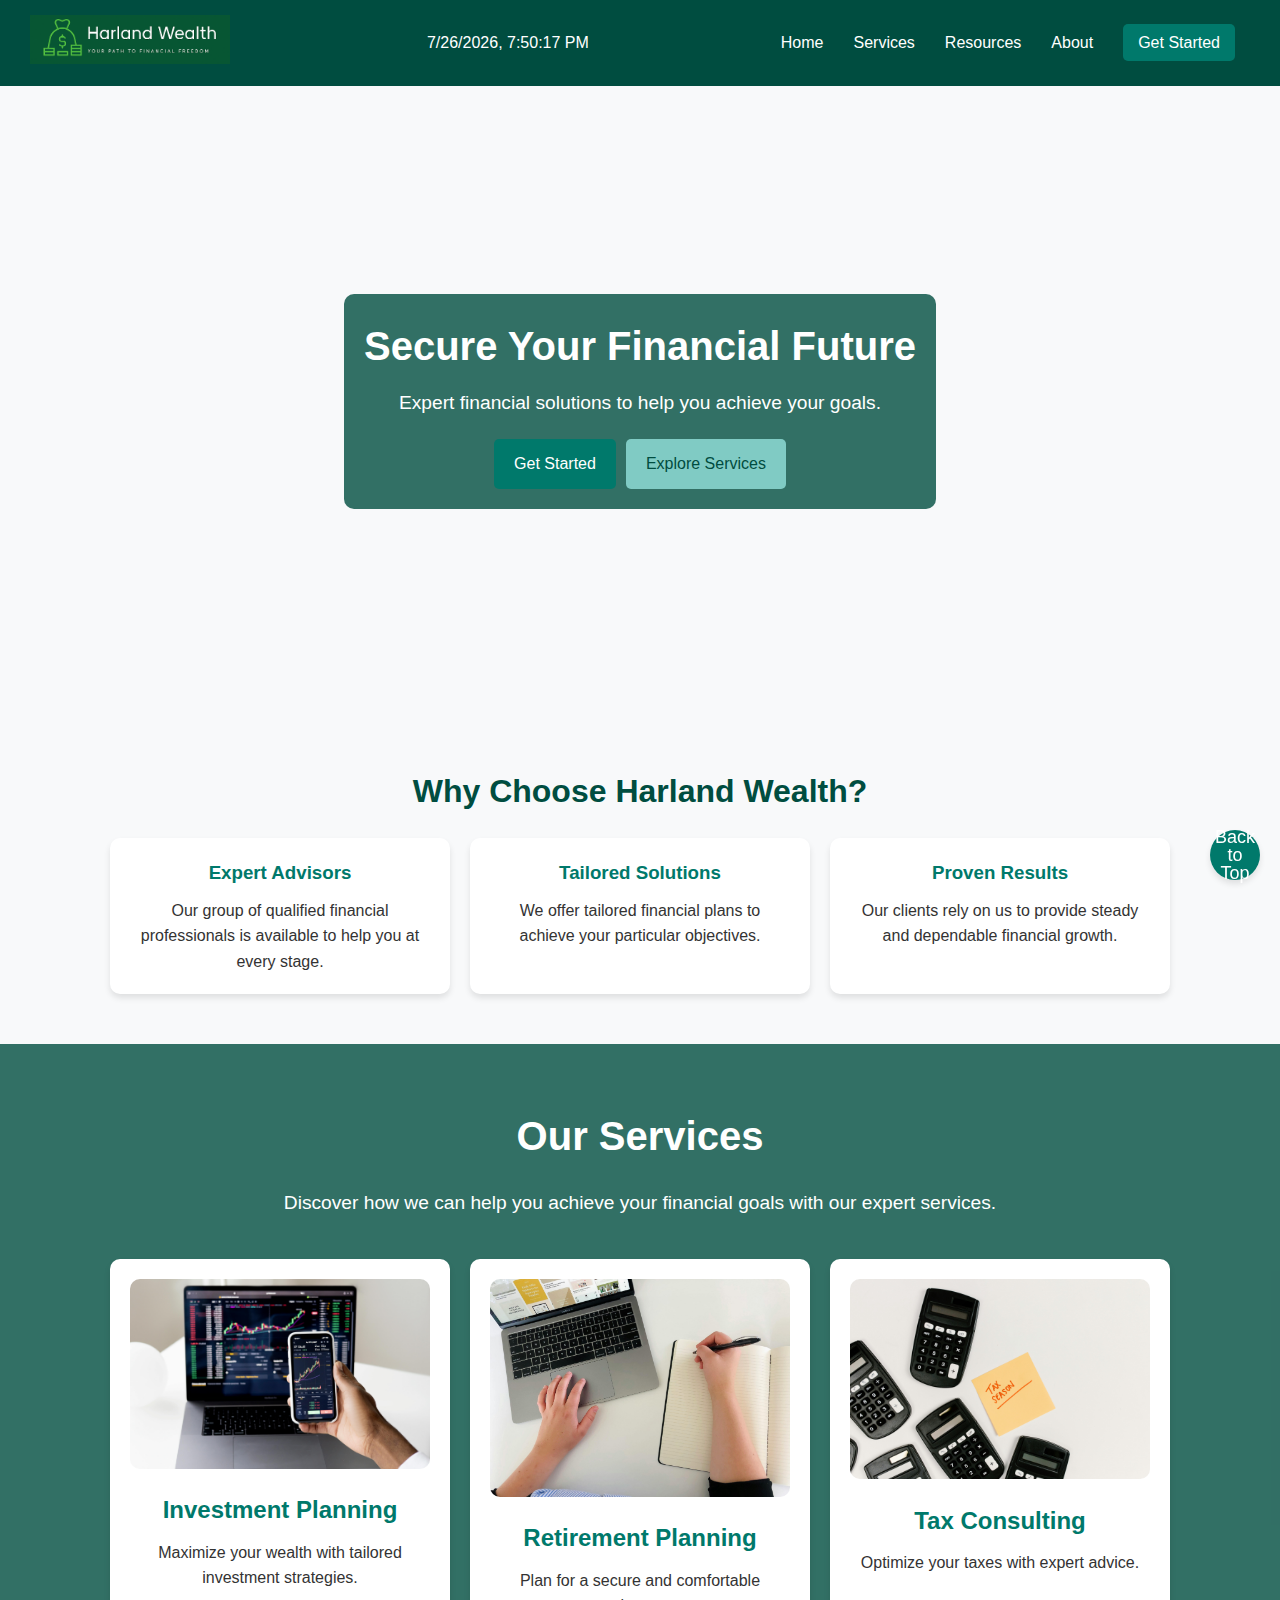
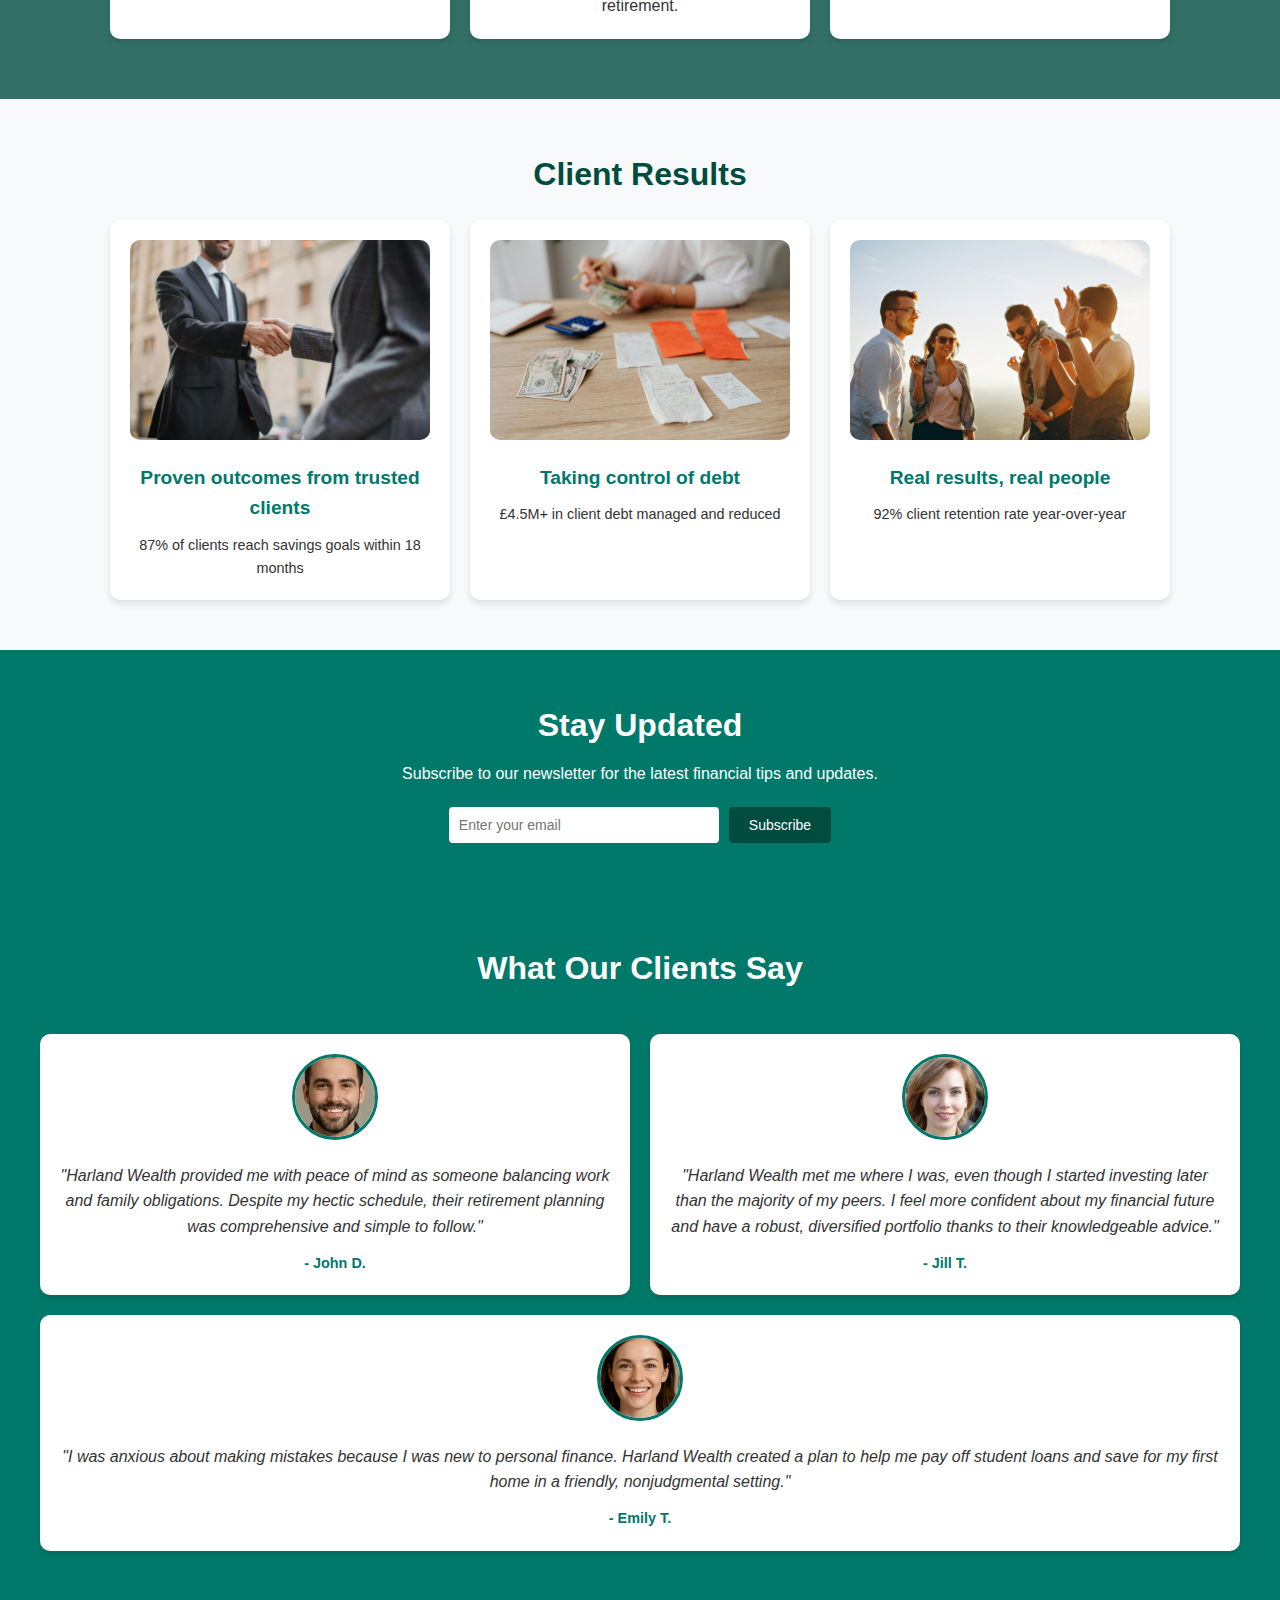
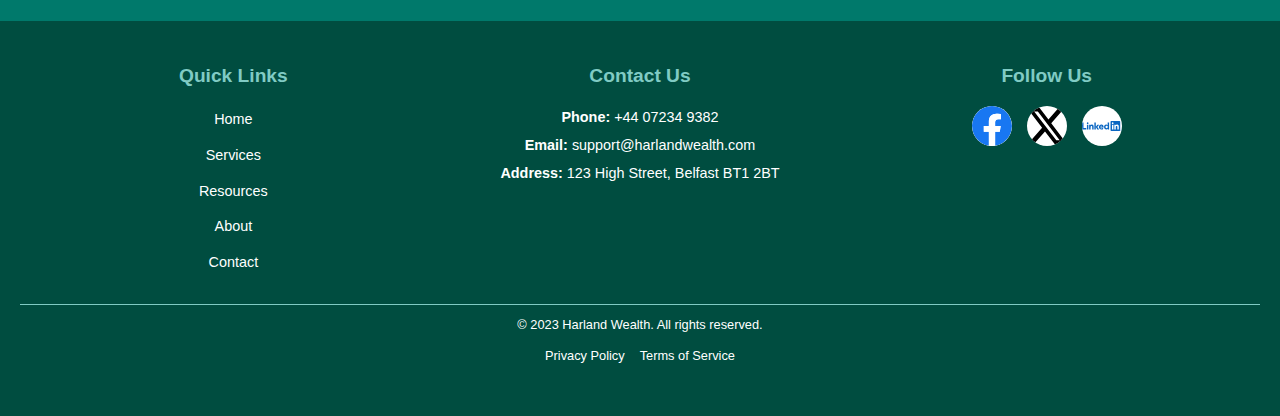
==== Index.html @ 6ec25325 "Added images" ====
<!DOCTYPE html>
<html lang="en">
<head>
    <meta charset="UTF-8">
    <meta name="viewport" content="width=device-width, initial-scale=1.0">
    <title>Harland Wealth - Your Trusted Financial Partner</title>
    <link rel="stylesheet" href="styles.css">
    <script src="javascript/script.js"></script>
</head>
<body>
    <!-- Cookie Consent Banner -->
    <div id="cookie-banner" style="display: none; position: fixed; bottom: 0; width: 100%; background: #004d40; color: white; padding: 10px; text-align: center;">
        <p>We use cookies to improve your experience. By using our site, you agree to our <a href="privacy.html" style="color: #80cbc4;">Privacy Policy</a>.</p>
        <button onclick="acceptCookies()" style="background: #00796b; color: white; border: none; padding: 5px 10px; cursor: pointer;">Accept</button>
    </div>
  
       
   

    <!-- Header -->
    <header>
        <div class="header-logo">
            <a href="index.html">
                <img src="Images/New Logo 2.png" alt="Harland Wealth Logo">
            </a>
        </div>
        <div id="date-time"></div>
        <nav>
            <ul>
                <li><a href="index.html">Home</a></li>
                <li><a href="services.html">Services</a></li>
                <li><a href="resources.html">Resources</a></li>
                <li><a href="about.html">About</a></li>
                <li><a href="contact.html" class="cta">Get Started</a></li>
            </ul>
        </nav>
    </header>

   

    <!-- Hero Section -->
    <section class="hero" style="animation: fadeIn 2s;">
        <video autoplay muted loop class="hero-video">
            <source src="Website%20home%20video%20-%20Made%20with%20Clipchamp_1743766209118.mp4" type="video/mp4">
            Your browser does not support the video tag.
        </video>
        <div class="hero-text">
            <h1>Secure Your Financial Future</h1>
            <p>Expert financial solutions to help you achieve your goals.</p>
            <div class="hero-button-container">
                <a href="contact.html" class="button">Get Started</a>
                <a href="services.html" class="button secondary-button">Explore Services</a>
            </div>
        </div>
    </section>

    <!-- Why Choose Us Section -->
    <section class="why-choose-us">
        <h2>Why Choose Harland Wealth?</h2>
        <div class="features">
            <div class="feature">
                <h3>Expert Advisors</h3>
                <p>Our group of qualified financial professionals is available to help you at every stage.</p>
            </div>
            <div class="feature">
                <h3>Tailored Solutions</h3>
                <p>We offer tailored financial plans to achieve your particular objectives.</p>
            </div>
            <div class="feature">
                <h3>Proven Results</h3>
                <p>Our clients rely on us to provide steady and dependable financial growth.</p>
            </div>
        </div>
    </section>

    <!-- Services Overview -->
    <section class="services-overview">
        <h2>Our Services</h2>
        <p class="services-intro">Discover how we can help you achieve your financial goals with our expert services.</p>
        <div class="service-cards">
            <div class="card">
                <img src="Images/Investment Planning.jpg" alt="Investment Planning">
                <h3>Investment Planning</h3>
                <p>Maximize your wealth with tailored investment strategies.</p>
            </div>
            <div class="card">
                <img src="Images/Retierment planning.jpg" alt="Retirement Planning">
                <h3>Retirement Planning</h3>
                <p>Plan for a secure and comfortable retirement.</p>
            </div>
            <div class="card">
                <img src="Images/Tax consulting 2.jpg" alt="Tax Consulting">
                <h3>Tax Consulting</h3>
                <p>Optimize your taxes with expert advice.</p>
            </div>
        </div>
    </section>

    <!-- Client Success Stories Section -->
    <section class="client-success">
        <h2>Client Results</h2>
        <div class="success-stories">
            <div class="story">
                <img src="Images/Proven outcomes from trusted clients.jpg" alt="Client Success Story 1">
                <h3>Proven outcomes from trusted clients</h3>
                <p>87% of clients reach savings goals within 18 months</p>
            </div>
            <div class="story">
                <img src="Images/Taking control of debt.jpg" alt="Client Success Story 2">
                <h3>Taking control of debt</h3>
                <p>£4.5M+ in client debt managed and reduced</p>
            </div>
            <div class="story">
                <img src="Images/Real results, real people.jpg" alt="Client Success Story 3">
                <h3>Real results, real people</h3>
                <p>92% client retention rate year-over-year</p>
            </div>
        </div>
    </section>

    <!-- Newsletter Signup -->
    <section class="newsletter">
        <h2>Stay Updated</h2>
        <p>Subscribe to our newsletter for the latest financial tips and updates.</p>
        <form class="newsletter-form">
            <input type="email" placeholder="Enter your email" required>
            <button type="submit">Subscribe</button>
        </form>
    </section>

    <!-- Testimonials -->
    <section class="testimonials">
        <h2>What Our Clients Say</h2>
        <div class="testimonial-slider">
            <div class="testimonial">
                <img src="Images/John D.png" alt="Client John D." class="testimonial-image">
                <p>"Harland Wealth provided me with peace of mind as someone balancing work and family obligations. Despite my hectic schedule, their retirement planning was comprehensive and simple to follow."</p>
                <span>- John D.</span>
            </div>
            <div class="testimonial">
                <img src="Images/Jill T.jpg" alt="Client Jill T." class="testimonial-image">
                <p>"Harland Wealth met me where I was, even though I started investing later than the majority of my peers. I feel more confident about my financial future and have a robust, diversified portfolio thanks to their knowledgeable advice."</p>
                <span>- Jill T.</span>
            </div>
            <div class="testimonial">
                <img src="Images/Emily T.png" alt="Client Emily T." class="testimonial-image">
                <p>"I was anxious about making mistakes because I was new to personal finance. Harland Wealth created a plan to help me pay off student loans and save for my first home in a friendly, nonjudgmental setting."</p>
                <span>- Emily T.</span>
            </div>
        </div>
    </section>

    <!-- Footer -->
    <footer>
        <div class="footer-content">
            <div class="footer-column">
                <h3>Quick Links</h3>
                <ul>
                    <li><a href="index.html">Home</a></li>
                    <li><a href="services.html">Services</a></li>
                    <li><a href="resources.html">Resources</a></li>
                    <li><a href="about.html">About</a></li>
                    <li><a href="contact.html">Contact</a></li>
                </ul>
            </div>
            <div class="footer-column">
                <h3>Contact Us</h3>
                <p><strong>Phone:</strong> +44 07234 9382</p>
                <p><strong>Email:</strong> support@harlandwealth.com</p>
                <p><strong>Address:</strong> 123 High Street, Belfast BT1 2BT</p>
            </div>
            <div class="footer-column">
                <h3>Follow Us</h3>
                <div class="socials">
                    <a href="https://facebook.com" target="_blank" class="social-button">
                        <img src="Images/Facebook-icon.svg" alt="Facebook">
                    </a>
                    <a href="https://X.com" target="_blank" class="social-button">
                        <img src="Images/X-logo.svg" alt="X">
                    </a>
                    <a href="https://linkedin.com" target="_blank" class="social-button">
                        <img src="Images/Linkedin-logo.svg" alt="LinkedIn">
                    </a>
                </div>
            </div>
        </div>
        <div class="footer-bottom">
            <p>&copy; 2023 Harland Wealth. All rights reserved.</p>
            <ul>
                <li><a href="privacy.html">Privacy Policy</a></li>
                <li><a href="terms.html">Terms of Service</a></li>
            </ul>
        </div>
    </footer>

    <button id="back-to-top" onclick="scrollToTop()">Back to Top</button>

    

</body>
</html>
---- styles.css ----
/* Reset */
body, h1, h2, h3, p, ul {
    margin: 0;
    padding: 0;
}

body {
    font-family: 'Poppins', sans-serif;
    background-color: #f8f9fa;
    color: #333;
    line-height: 1.6;
}

/* Header */
header {
    display: flex;
    justify-content: space-between;
    align-items: center;
    background: #004d40;
    color: white;
    padding: 15px 30px;
}

.header-logo {
    display: flex;
    align-items: center;
    margin-right: 20px;
}

.header-logo img {
    width: 200px; /* Enlarged size to make the slogan visible */
    height: auto;
}

nav ul {
    display: flex;
    list-style: none;
}

nav ul li {
    margin: 0 15px;
}

nav ul li a {
    color: white;
    text-decoration: none;
    font-size: 16px;
}

nav ul li .cta {
    background: #00796b;
    padding: 10px 15px;
    border-radius: 5px;
}

nav ul li .cta:hover {
    background: #004d40;
}

/* Hero Section */
.hero {
    position: relative;
    height: 70vh;
    overflow: hidden;
    display: flex;
    justify-content: center;
    align-items: center;
    text-align: center;
}

.hero-video {
    position: absolute;
    top: 0;
    left: 0;
    width: 100%;
    height: 100%;
    object-fit: cover;
    z-index: -1;
}

.hero-text {
    position: relative;
    z-index: 1;
    background: rgba(0, 77, 64, 0.8);
    padding: 20px;
    border-radius: 10px;
    animation: fadeIn 1.5s ease-in-out;
    color: white;
}

.hero-text h1 {
    font-size: 2.5rem;
    margin-bottom: 10px;
}

.hero-text p {
    font-size: 1.2rem;
    margin-bottom: 20px;
}

.hero-button-container {
    margin-top: 20px;
    display: flex;
    justify-content: center;
}

.button {
    background: #00796b;
    padding: 12px 20px;
    border-radius: 5px;
    color: white;
    text-decoration: none;
}

.button:hover {
    background: #004d40;
}

.secondary-button {
    background: #80cbc4;
    color: #004d40;
    margin-left: 10px;
}

.secondary-button:hover {
    background: #004d40;
    color: white;
}

/* Services Overview */
.services-overview {
    text-align: center;
    padding: 60px 20px;
    background: url('images/services-bg.jpg') no-repeat center center/cover;
    color: white;
    position: relative;
}

.services-overview::before {
    content: '';
    position: absolute;
    top: 0;
    left: 0;
    width: 100%;
    height: 100%;
    background: rgba(0, 77, 64, 0.8); /* Dark overlay */
    z-index: 0;
}

.services-overview h2 {
    font-size: 2.5rem;
    margin-bottom: 20px;
    position: relative;
    z-index: 1;
}

.services-intro {
    font-size: 1.2rem;
    margin-bottom: 40px;
    position: relative;
    z-index: 1;
}

.service-cards {
    display: flex;
    justify-content: center;
    gap: 20px;
    flex-wrap: wrap;
    position: relative;
    z-index: 1;
}

.service-cards img {
    width: 100%;
    height: 200px; /* Set a fixed height for uniformity */
    object-fit: cover; /* Ensure the image scales properly without distortion */
    border-radius: 10px; /* Maintain consistent styling with the card */
}

.card {
    background: white;
    padding: 20px;
    border-radius: 10px;
    width: 300px;
    box-shadow: 0px 4px 6px rgba(0, 0, 0, 0.1);
    text-align: center;
    transition: transform 0.3s ease, box-shadow 0.3s ease;
    position: relative;
    overflow: hidden;
}

.card:hover {
    transform: translateY(-10px);
    box-shadow: 0px 8px 15px rgba(0, 0, 0, 0.2);
}

.card img {
    width: 100%;
    height: auto;
    border-radius: 10px;
    margin-bottom: 15px;
    transition: transform 0.3s ease;
}

.card:hover img {
    transform: scale(1.1);
}

.card h3 {
    margin-bottom: 10px;
    color: #00796b;
    font-size: 1.5rem;
}

.card p {
    color: #333;
    font-size: 1rem;
}

/* Testimonials */
.testimonials {
    background: #00796b;
    color: white;
    padding: 50px 20px;
    text-align: center;
}

.testimonials h2 {
    font-size: 2rem;
    margin-bottom: 20px;
}

.testimonial-slider {
    display: flex;
    justify-content: space-between; /* Space the cards equally */
    gap: 20px;
    padding: 20px;
    scroll-snap-type: x mandatory;
    flex-wrap: wrap; /* Ensure responsiveness */
}

.testimonial {
    flex: 1 1 calc(33.333% - 20px); /* Ensure equal spacing for three cards */
    background: white;
    padding: 20px;
    border-radius: 10px;
    box-shadow: 0px 4px 6px rgba(0, 0, 0, 0.1);
    scroll-snap-align: start;
    text-align: center;
    color: #333;
    position: relative;
    transition: transform 0.3s ease, box-shadow 0.3s ease;
}

.testimonial:hover {
    transform: translateY(-10px);
    box-shadow: 0px 8px 15px rgba(0, 0, 0, 0.2);
}

.testimonial-image {
    width: 80px;
    height: 80px;
    border-radius: 50%;
    object-fit: cover;
    margin-bottom: 15px;
    border: 3px solid #00796b;
}

.testimonial p {
    font-style: italic;
    margin-bottom: 10px;
    font-size: 1rem;
}

.testimonial span {
    font-weight: bold;
    color: #00796b;
    font-size: 0.9rem;
}

/* Newsletter */
.newsletter {
    text-align: center;
    padding: 50px 20px;
    background: #00796b;
    color: white;
}

.newsletter h2 {
    font-size: 2rem;
    margin-bottom: 10px;
}

.newsletter p {
    margin-bottom: 20px;
    font-size: 1rem;
}

.newsletter-form {
    display: flex;
    justify-content: center;
    gap: 10px;
}

.newsletter-form input {
    padding: 10px;
    border: none;
    border-radius: 4px;
    font-size: 14px;
    width: 250px;
}

.newsletter-form button {
    padding: 10px 20px;
    background: #004d40;
    color: white;
    border: none;
    border-radius: 4px;
    cursor: pointer;
    font-size: 14px;
}

.newsletter-form button:hover {
    background: #80cbc4;
    color: #004d40;
}

/* Footer */
footer {
    background: #004d40;
    color: white;
    padding: 40px 20px;
    text-align: center;
}

.footer-content {
    display: flex;
    flex-wrap: wrap;
    justify-content: space-between;
    gap: 20px;
    max-width: 1200px;
    margin: 0 auto;
}

.footer-column {
    flex: 1;
    min-width: 200px;
}

.footer-column h3 {
    font-size: 1.2rem;
    margin-bottom: 15px;
    color: #80cbc4;
}

.footer-column ul {
    list-style: none;
    padding: 0;
    margin: 0;
}

.footer-column ul li {
    margin-bottom: 10px;
}

.footer-column ul li a {
    color: white;
    text-decoration: none;
    font-size: 0.9rem;
}

.footer-column ul li a:hover {
    text-decoration: underline;
}

.footer-column p {
    font-size: 0.9rem;
    margin: 5px 0;
}

.footer-bottom {
    margin-top: 20px;
    border-top: 1px solid #80cbc4;
    padding-top: 10px;
    font-size: 0.8rem;
}

.footer-bottom ul {
    list-style: none;
    padding: 0;
    margin: 10px 0;
    display: flex;
    justify-content: center;
    gap: 15px;
}

.footer-bottom ul li a {
    color: white;
    text-decoration: none;
    font-size: 0.8rem;
}

.footer-bottom ul li a:hover {
    text-decoration: underline;
}

.socials {
    display: flex;
    justify-content: center;
    gap: 15px;
    margin-top: 10px;
}

.social-button img {
    width: 40px;
    height: 40px;
    border-radius: 50%;
    transition: transform 0.3s ease, box-shadow 0.3s ease;
    object-fit: contain;
    background-color: white;
}

.social-button img:hover {
    transform: scale(1.1);
    box-shadow: 0 4px 8px rgba(0, 0, 0, 0.2);
}

/* Back-to-Top Button */
#back-to-top {
    position: fixed;
    bottom: 20px;
    right: 20px;
    background: #00796b;
    color: white;
    border: none;
    border-radius: 50%;
    width: 50px;
    height: 50px;
    font-size: 18px;
    cursor: pointer;
    box-shadow: 0 4px 6px rgba(0, 0, 0, 0.1);
    display: flex;
    justify-content: center;
    align-items: center;
    text-align: center;
    line-height: 1;
    z-index: 1000;
}

#back-to-top:hover {
    background: #004d40;
}

/* Calculator */
.calculator {
    max-width: 400px;
    margin: 50px auto;
    padding: 20px;
    background: #e0f2f1;
    border-radius: 10px;
    box-shadow: 0px 4px 6px rgba(0, 0, 0, 0.1);
}

.calculator h2 {
    text-align: center;
    color: #004d40;
    margin-bottom: 20px;
}

.calculator .form-group {
    margin-bottom: 15px;
}

.calculator .form-group label {
    display: block;
    margin-bottom: 5px;
    font-weight: bold;
    color: #004d40;
}

.calculator .form-group input {
    width: 100%;
    padding: 10px;
    border: 1px solid #ccc;
    border-radius: 4px;
    font-size: 16px;
}

.calculator .calculate-button {
    display: block;
    width: 100%;
    padding: 10px;
    background-color: #00796b;
    color: white;
    border: none;
    border-radius: 4px;
    font-size: 16px;
    cursor: pointer;
    transition: background-color 0.3s ease;
}

.calculator .calculate-button:hover {
    background-color: #004d40;
}

.calculator .result {
    margin-top: 20px;
    text-align: center;
    font-size: 18px;
    color: #004d40;
}

/* Animations */
@keyframes fadeIn {
    from {
        opacity: 0;
        transform: translateY(20px);
    }
    to {
        opacity: 1;
        transform: translateY(0);
    }
}

/* Image Effects */
img {
    transition: transform 0.3s ease, filter 0.3s ease;
}

img:hover {
    transform: scale(1.05);
    filter: brightness(1.2);
}

/* Form Validation */
.error-message {
    color: red;
    font-size: 14px;
    margin-top: 5px;
}

/* Contact Container */
.contact-container {
    display: flex;
    flex-wrap: wrap;
    gap: 20px;
    margin: 50px auto;
    max-width: 1200px;
    padding: 20px;
}

.contact-left, .contact-right {
    flex: 1;
    min-width: 300px;
}

.contact-left {
    text-align: center;
}

.contact-left img {
    max-width: 80%;
    height: auto;
    margin: 20px auto;
    border-radius: 15px;
    box-shadow: 0 8px 15px rgba(0, 0, 0, 0.2);
}

.contact-right {
    background: rgba(255, 255, 255, 0.8);
    padding: 20px;
    border-radius: 8px;
    box-shadow: 0 4px 6px rgba(0, 0, 0, 0.1);
}

.popover {
    position: absolute;
    display: none;
    z-index: 1000;
}

.popover-content {
    background: rgba(255, 255, 255, 0.8);
    border: 1px solid #ccc;
    padding: 1rem;
    width: 250px;
    box-shadow: 0 4px 12px rgba(0, 0, 0, 0.2);
    border-radius: 8px;
    position: relative;
}

.popover .close {
    position: absolute;
    top: 8px;
    right: 12px;
    font-size: 20px;
    cursor: pointer;
}

/* Why Choose Us Section */
.why-choose-us {
    text-align: center;
    padding: 50px 20px;
    background: #f8f9fa;
}

.why-choose-us h2 {
    font-size: 2rem;
    margin-bottom: 20px;
    color: #004d40;
}

.features {
    display: flex;
    justify-content: center;
    gap: 20px;
    flex-wrap: wrap;
}

.feature {
    background: white;
    padding: 20px;
    border-radius: 10px;
    box-shadow: 0px 4px 6px rgba(0, 0, 0, 0.1);
    width: 300px;
    text-align: center;
    transition: transform 0.3s ease, box-shadow 0.3s ease;
}

.feature:hover {
    transform: translateY(-10px);
    box-shadow: 0px 8px 15px rgba(0, 0, 0, 0.2);
}

.feature h3 {
    margin-bottom: 10px;
    color: #00796b;
}

/* Featured Articles Section */
.featured-articles {
    text-align: center;
    padding: 50px 20px;
    background: white;
}

.featured-articles h2 {
    font-size: 2rem;
    margin-bottom: 20px;
    color: #004d40;
}

.articles {
    display: flex;
    justify-content: center;
    gap: 20px;
    flex-wrap: wrap;
}

.article {
    background: #e0f2f1;
    padding: 20px;
    border-radius: 10px;
    width: 300px;
    box-shadow: 0px 4px 6px rgba(0, 0, 0, 0.1);
    text-align: center;
    transition: transform 0.3s ease, box-shadow 0.3s ease;
}

.article:hover {
    transform: translateY(-10px);
    box-shadow: 0px 8px 15px rgba(0, 0, 0, 0.2);
}

.article img {
    width: 100%;
    height: auto;
    border-radius: 10px;
    margin-bottom: 15px;
}

.article h3 {
    margin-bottom: 10px;
    color: #00796b;
}

.article h3 a {
    text-decoration: none;
    color: inherit;
}

.article h3 a:hover {
    text-decoration: underline;
}

/* Latest News Section */
.latest-news {
    text-align: center;
    padding: 50px 20px;
    background: #f8f9fa;
}

.latest-news h2 {
    font-size: 2rem;
    margin-bottom: 20px;
    color: #004d40;
}

.news-items {
    display: flex;
    justify-content: center;
    gap: 20px;
    flex-wrap: wrap;
}

.news-item {
    background: white;
    padding: 20px;
    border-radius: 10px;
    box-shadow: 0px 4px 6px rgba(0, 0, 0, 0.1);
    width: 300px;
    text-align: left;
    transition: transform 0.3s ease, box-shadow 0.3s ease;
}

.news-item:hover {
    transform: translateY(-10px);
    box-shadow: 0px 8px 15px rgba(0, 0, 0, 0.2);
}

.news-item h3 {
    margin-bottom: 10px;
    color: #00796b;
}

.news-item h3 a {
    text-decoration: none;
    color: inherit;
}

.news-item h3 a:hover {
    text-decoration: underline;
}

.news-item p {
    margin-bottom: 10px;
    color: #333;
}

.news-date {
    font-size: 0.9rem;
    color: #666;
}

/* Client Success Stories Section */
.client-success {
    text-align: center;
    padding: 50px 20px;
    background: #f8f9fa;
}

.client-success h2 {
    font-size: 2rem;
    margin-bottom: 20px;
    color: #004d40;
}

.success-stories {
    display: flex;
    justify-content: center;
    gap: 20px;
    flex-wrap: wrap;
}

.story {
    background: white;
    padding: 20px;
    border-radius: 10px;
    width: 300px;
    box-shadow: 0px 4px 6px rgba(0, 0, 0, 0.1);
    text-align: center;
    transition: transform 0.3s ease, box-shadow 0.3s ease;
}

.story:hover {
    transform: translateY(-10px);
    box-shadow: 0px 8px 15px rgba(0, 0, 0, 0.2);
}

.story img {
    width: 100%;
    height: 200px;
    object-fit: cover;
    border-radius: 10px;
    margin-bottom: 15px;
}

.story h3 {
    margin-bottom: 10px;
    color: #00796b;
    font-size: 1.2rem;
}

.story p {
    color: #333;
    font-size: 0.9rem;
}
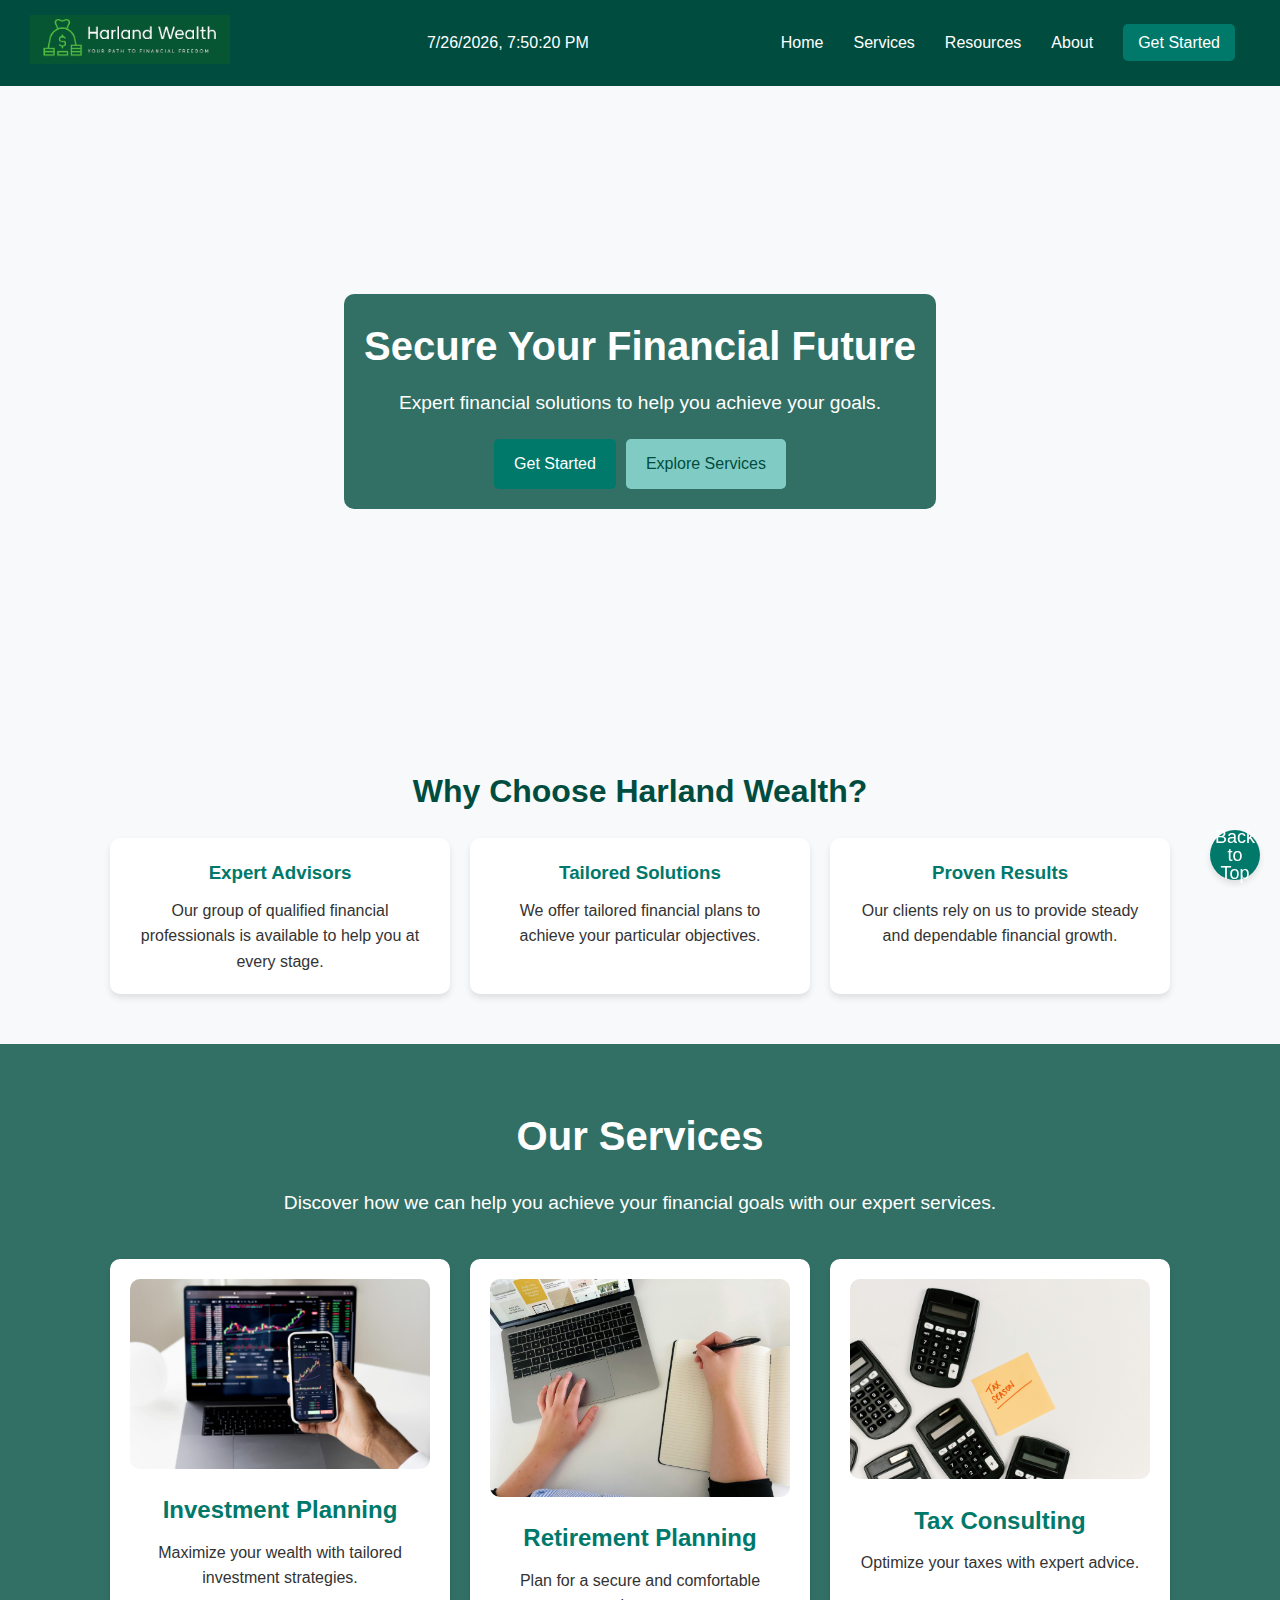
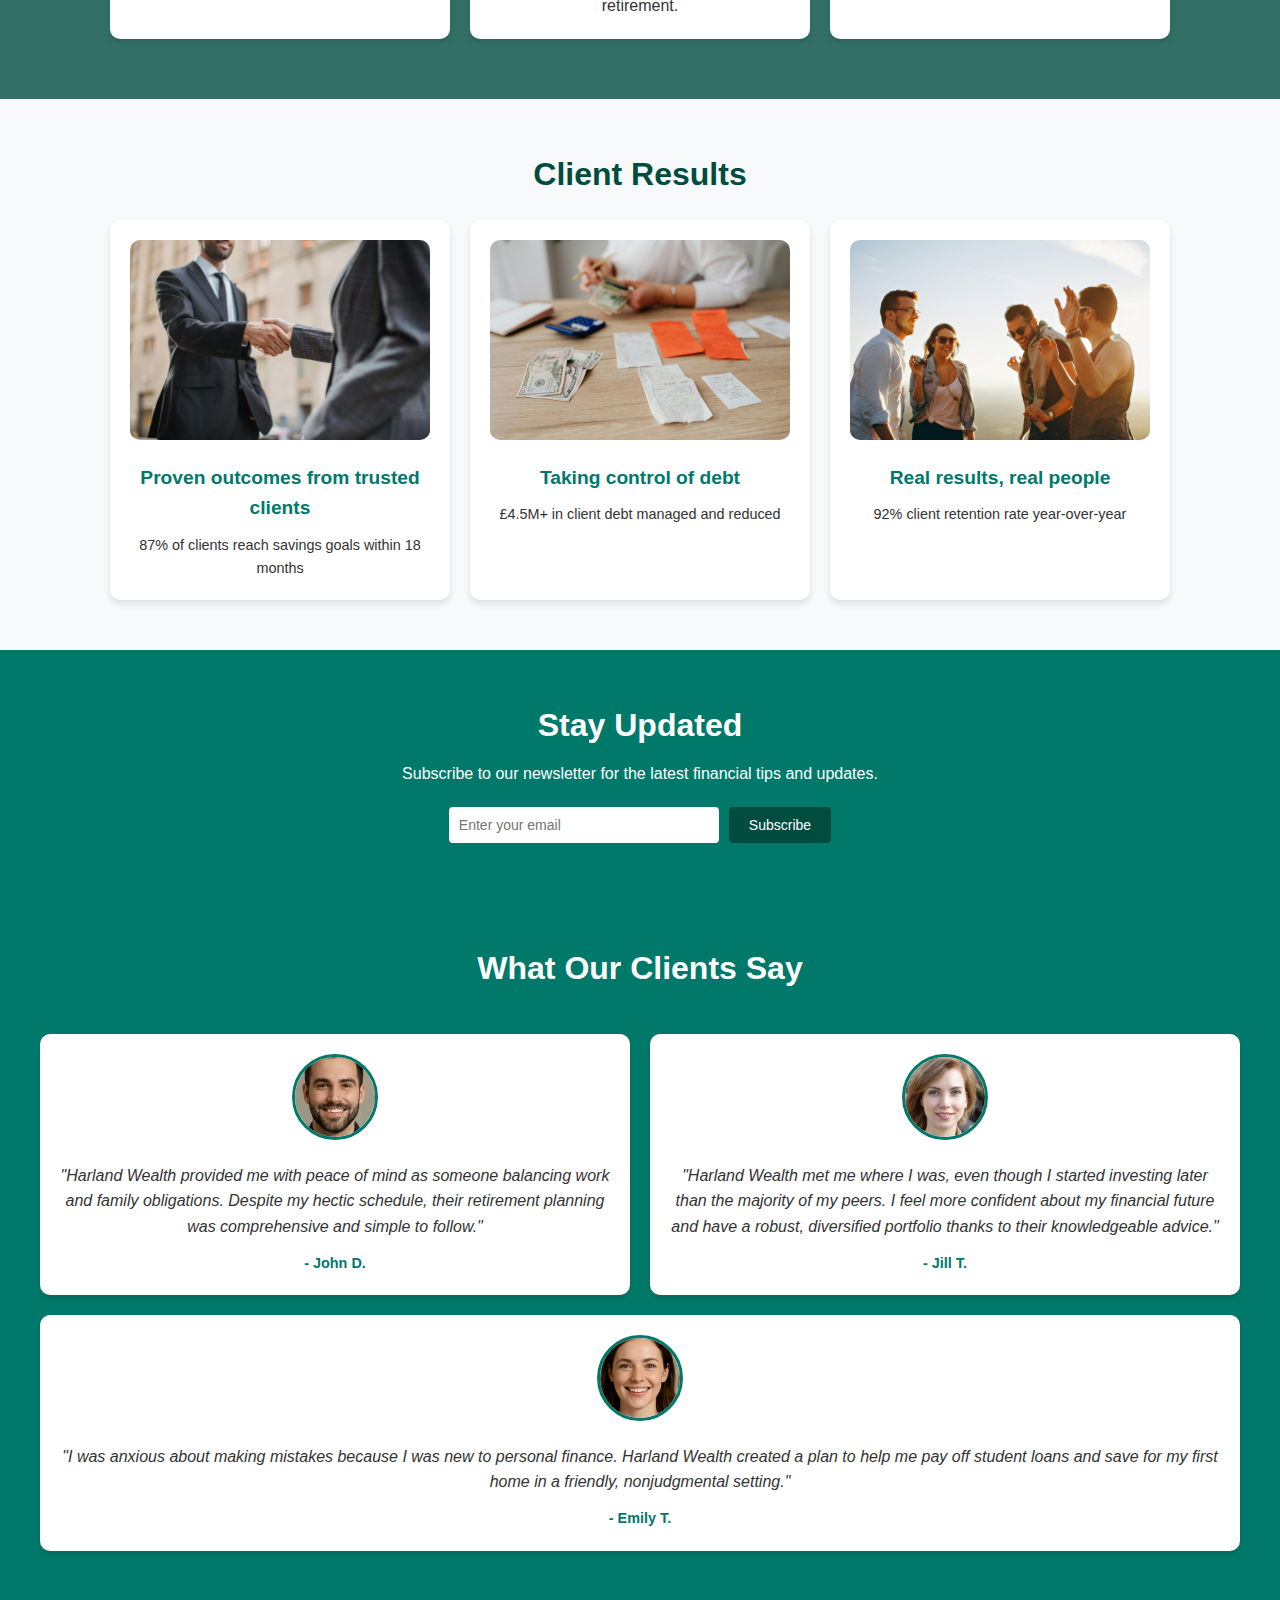
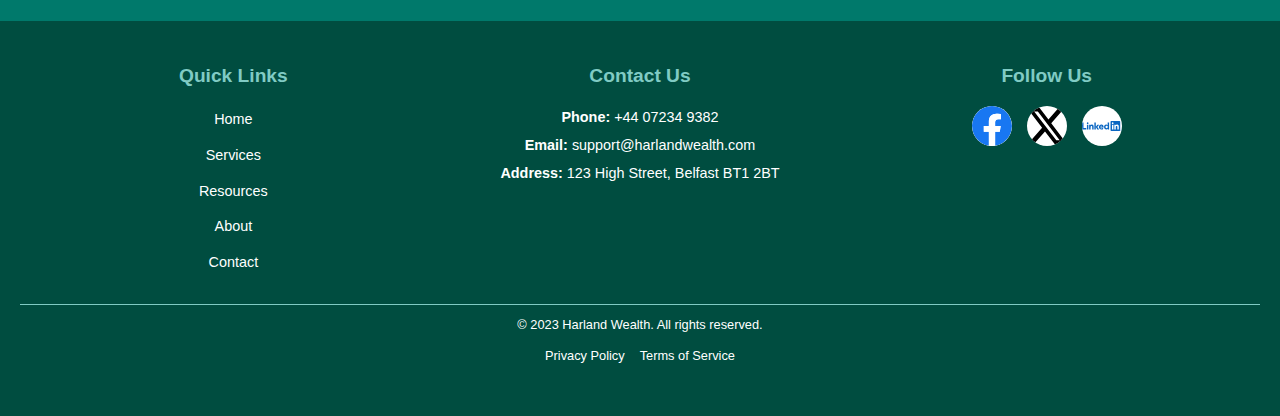
==== commit 365db104: "favicons added" ====
--- a/Index.html
+++ b/Index.html
@@ -6,6 +6,7 @@
     <title>Harland Wealth - Your Trusted Financial Partner</title>
     <link rel="stylesheet" href="styles.css">
     <script src="javascript/script.js"></script>
+    <link rel="icon"type="image/x-icon" href="Images/Harland Wealth Logo.png">
 </head>
 <body>
     <!-- Cookie Consent Banner -->
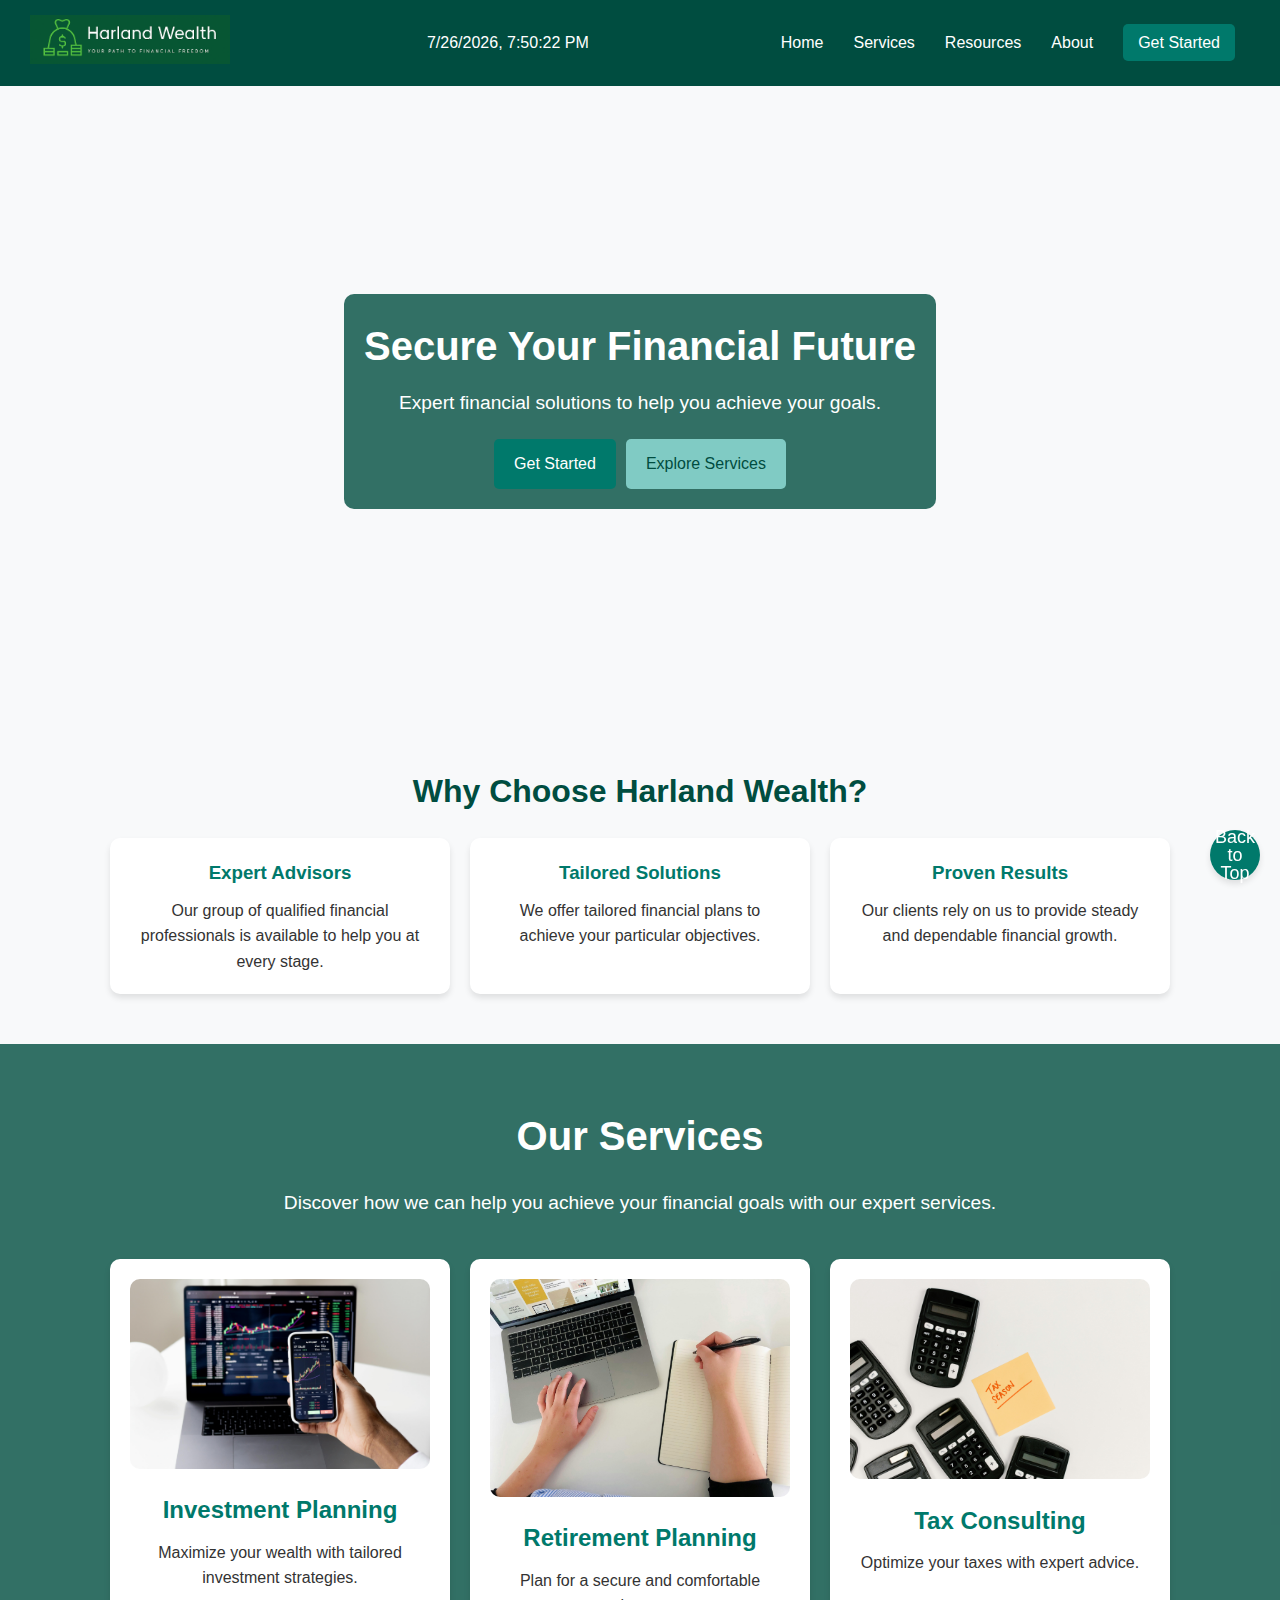
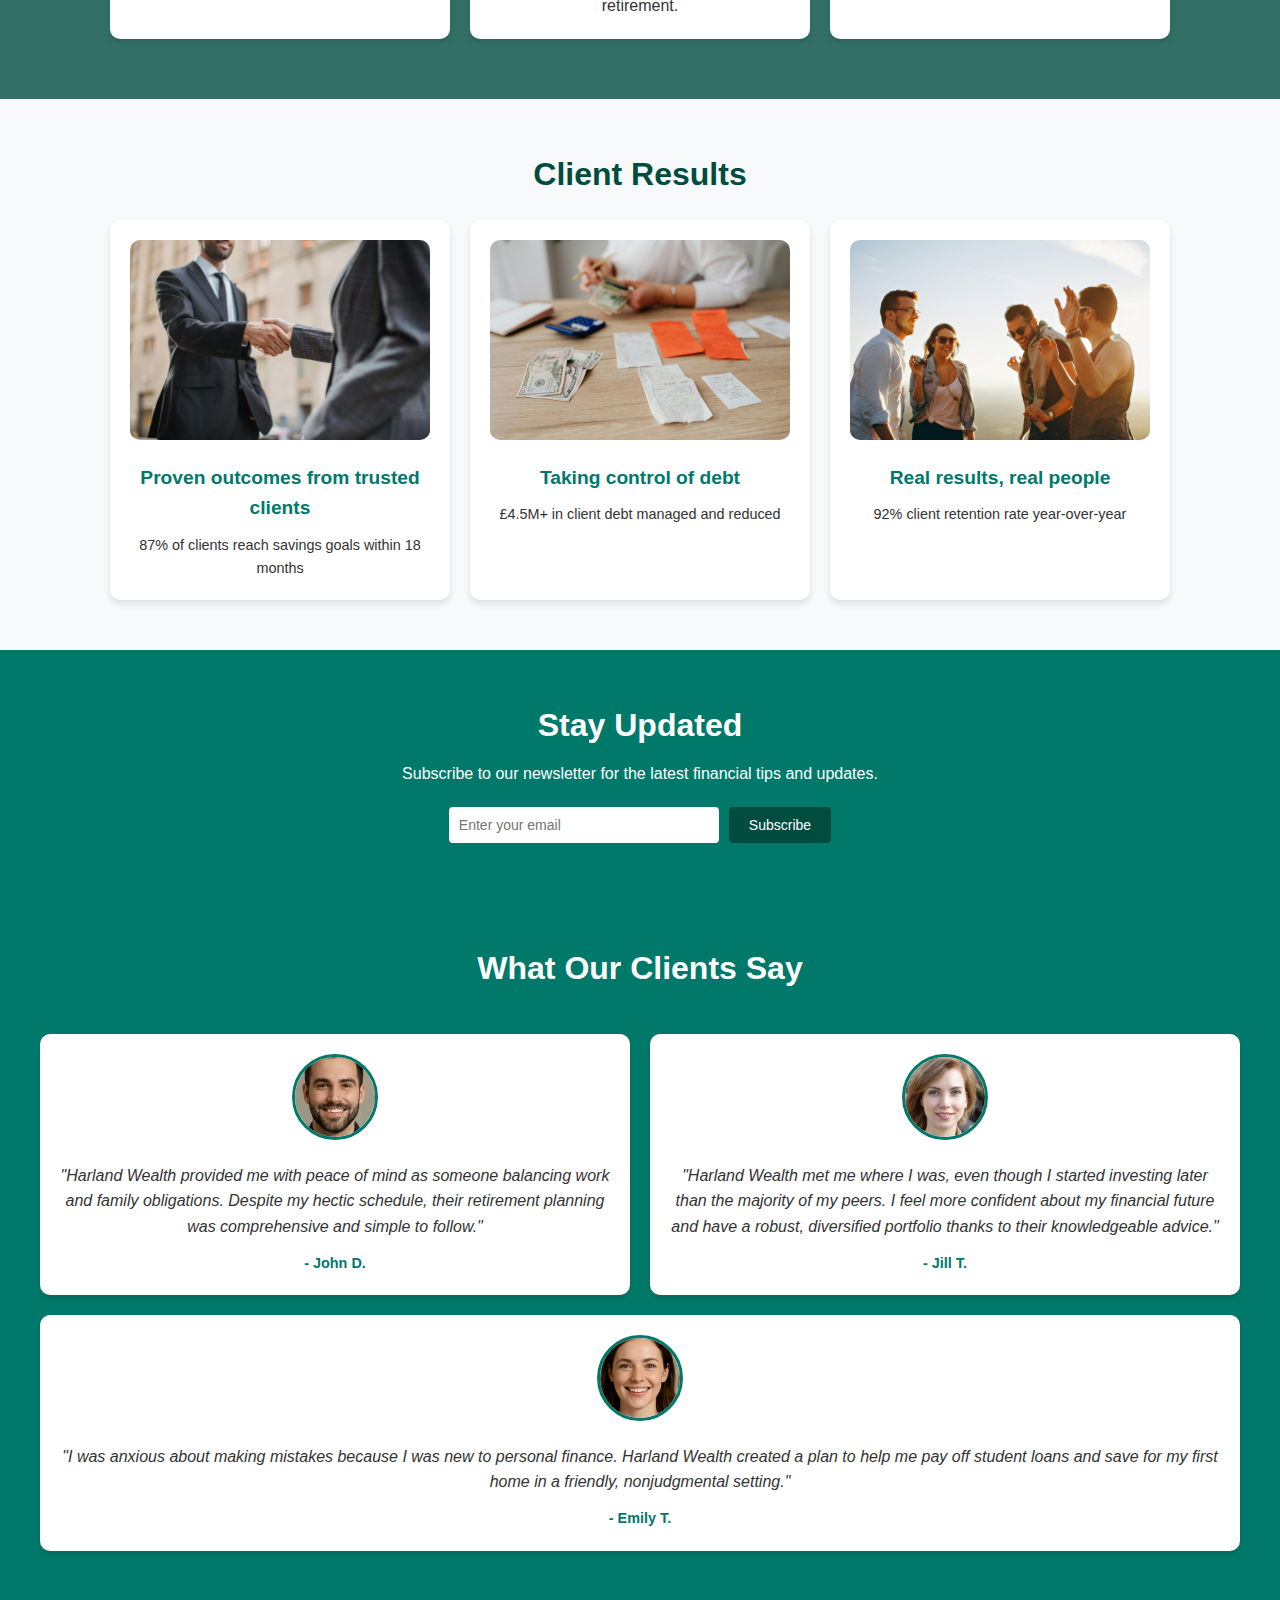
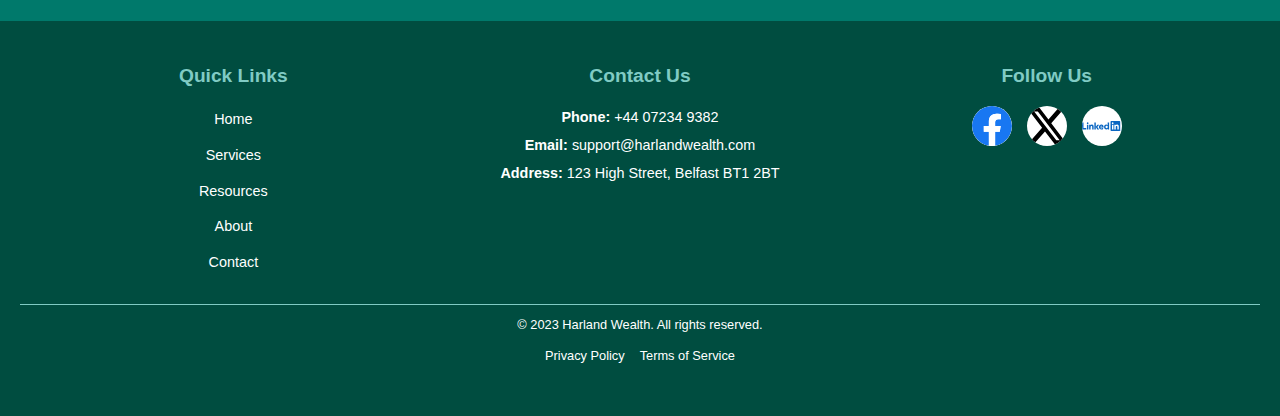
==== commit 10ddb4ec: "Added a burger menu to all pages" ====
--- a/Index.html
+++ b/Index.html
@@ -26,7 +26,8 @@
             </a>
         </div>
         <div id="date-time"></div>
-        <nav>
+        <button class="burger-menu" onclick="toggleMenu()">☰</button>
+        <nav id="main-nav">
             <ul>
                 <li><a href="index.html">Home</a></li>
                 <li><a href="services.html">Services</a></li>
--- a/styles.css
+++ b/styles.css
@@ -55,6 +55,53 @@
 
 nav ul li .cta:hover {
     background: #004d40;
+}
+
+/* Burger Menu */
+.burger-menu {
+    display: none;
+    background: none;
+    border: none;
+    font-size: 24px;
+    color: white;
+    cursor: pointer;
+    margin-left: auto;
+}
+
+/* Responsive Navigation */
+@media (max-width: 768px) {
+    .burger-menu {
+        display: block;
+    }
+
+    nav#main-nav {
+        display: none;
+        flex-direction: column;
+        background-color: #004d40;
+        position: absolute;
+        top: 60px;
+        right: 0;
+        width: 100%;
+        z-index: 1000;
+    }
+
+    nav#main-nav ul {
+        flex-direction: column;
+        align-items: center;
+        padding: 0;
+    }
+
+    nav#main-nav ul li {
+        margin: 10px 0;
+    }
+
+    nav#main-nav ul li a {
+        font-size: 18px;
+    }
+
+    nav#main-nav.show {
+        display: flex;
+    }
 }
 
 /* Hero Section */
@@ -217,6 +264,58 @@
     font-size: 1rem;
 }
 
+.popup {
+    position: relative;
+    display: inline-block;
+    cursor: pointer;
+    -webkit-user-select: none;
+    -moz-user-select: none;
+    -ms-user-select: none;
+    user-select: none;
+  }
+  /*  popup window */
+  .popup .popuptext {
+    visibility: hidden;
+    width: fit-content;
+    height: fit-content;
+    background-color: #00796b;
+    color: #fff;
+    text-align: center;
+    border-radius: 6px;
+    padding: 8px 0;
+    position: absolute;
+    z-index: 10;
+    bottom: 20%;
+    left: 24%;
+    margin-left: -80px;
+  }
+  
+  .popup .popuptext::after {
+    content: "";
+    position: absolute;
+    top: 100%;
+    left: 50%;
+    margin-left: -7px;
+    border-width: 8px;
+    border-style: solid;
+    border-color: #978787 transparent transparent transparent;
+  }
+  
+  .popup .show {
+    visibility: visible;
+    -webkit-animation: fadeIn 1s;
+    animation: fadeIn 1s
+  }
+  
+  @-webkit-keyframes fadeIn {
+    from {opacity: 0;}
+    to {opacity: 1;}
+  }
+  
+  @keyframes fadeIn {
+    from {opacity: 0;}
+    to {opacity:1 ;}
+  }
 /* Testimonials */
 .testimonials {
     background: #00796b;
@@ -804,4 +903,184 @@
 .story p {
     color: #333;
     font-size: 0.9rem;
+}
+
+/* FAQ Section */
+.faq {
+    padding: 50px 20px;
+    background: #e0f2f1; /* Updated to match the site's light green theme */
+    text-align: center;
+}
+
+.faq h2 {
+    font-size: 2rem;
+    margin-bottom: 20px;
+    color: #004d40; /* Dark green for headings */
+}
+
+.faq-item {
+    margin-bottom: 15px;
+    text-align: left;
+}
+
+.faq-question {
+    width: 100%;
+    background: #00796b; /* Updated to match the site's button color */
+    color: white;
+    padding: 15px;
+    border: none;
+    border-radius: 5px;
+    text-align: left;
+    font-size: 1rem;
+    cursor: pointer;
+    transition: background 0.3s ease;
+}
+
+.faq-question:hover {
+    background: #004d40; /* Darker green for hover effect */
+}
+
+.faq-answer {
+    display: none;
+    padding: 15px;
+    background: white;
+    border: 1px solid #ddd;
+    border-radius: 5px;
+    margin-top: 10px;
+    font-size: 0.9rem;
+    color: #333;
+}
+
+/* About Section */
+.content {
+    text-align: center;
+    padding: 50px 20px;
+    background: #f8f9fa;
+}
+
+.content h1 {
+    font-size: 2.5rem;
+    color: #004d40;
+    margin-bottom: 20px;
+}
+
+.content p {
+    font-size: 1.2rem;
+    color: #333;
+    margin-bottom: 20px;
+    line-height: 1.8;
+}
+
+.about-image-container {
+    text-align: center;
+    margin: 30px 0;
+}
+
+.about-image {
+    max-width: 100%;
+    height: auto;
+    border-radius: 10px;
+    box-shadow: 0 4px 8px rgba(0, 0, 0, 0.2);
+}
+
+/* Core Values Section */
+.core-values {
+    background: #e0f2f1;
+    padding: 50px 20px;
+    text-align: center;
+}
+
+.core-values h2 {
+    font-size: 2rem;
+    color: #004d40;
+    margin-bottom: 30px;
+}
+
+.values {
+    display: flex;
+    justify-content: center;
+    gap: 20px;
+    flex-wrap: wrap;
+}
+
+.value {
+    background: white;
+    padding: 20px;
+    border-radius: 10px;
+    box-shadow: 0 4px 6px rgba(0, 0, 0, 0.1);
+    width: 300px;
+    text-align: center;
+}
+
+.value h3 {
+    font-size: 1.5rem;
+    color: #00796b;
+    margin-bottom: 10px;
+}
+
+.value p {
+    font-size: 1rem;
+    color: #333;
+    line-height: 1.6;
+}
+
+/* Team Section */
+.team {
+    padding: 50px 20px;
+    background: #f8f9fa;
+    text-align: center;
+}
+
+.team h2 {
+    font-size: 2rem;
+    color: #004d40;
+    margin-bottom: 30px;
+}
+
+.team-grid {
+    display: flex;
+    justify-content: center;
+    gap: 20px;
+    flex-wrap: wrap;
+}
+
+.team-member {
+    background: white;
+    padding: 20px;
+    border-radius: 10px;
+    box-shadow: 0 4px 6px rgba(0, 0, 0, 0.1);
+    width: 250px;
+    text-align: center;
+    transition: transform 0.3s ease, box-shadow 0.3s ease;
+}
+
+.team-member:hover {
+    transform: translateY(-10px);
+    box-shadow: 0px 8px 15px rgba(0, 0, 0, 0.2);
+}
+
+.team-image-container {
+    width: 100%;
+    height: 200px;
+    overflow: hidden;
+    border-radius: 10px;
+    margin-bottom: 15px;
+}
+
+.team-image-container img {
+    width: 100%;
+    height: 100%;
+    object-fit: cover;
+}
+
+.team-member h3 {
+    font-size: 1.2rem;
+    color: #00796b;
+    margin-bottom: 5px;
+}
+
+.team-member p {
+    font-size: 0.9rem;
+    color: #333;
+    line-height: 1.6;
 }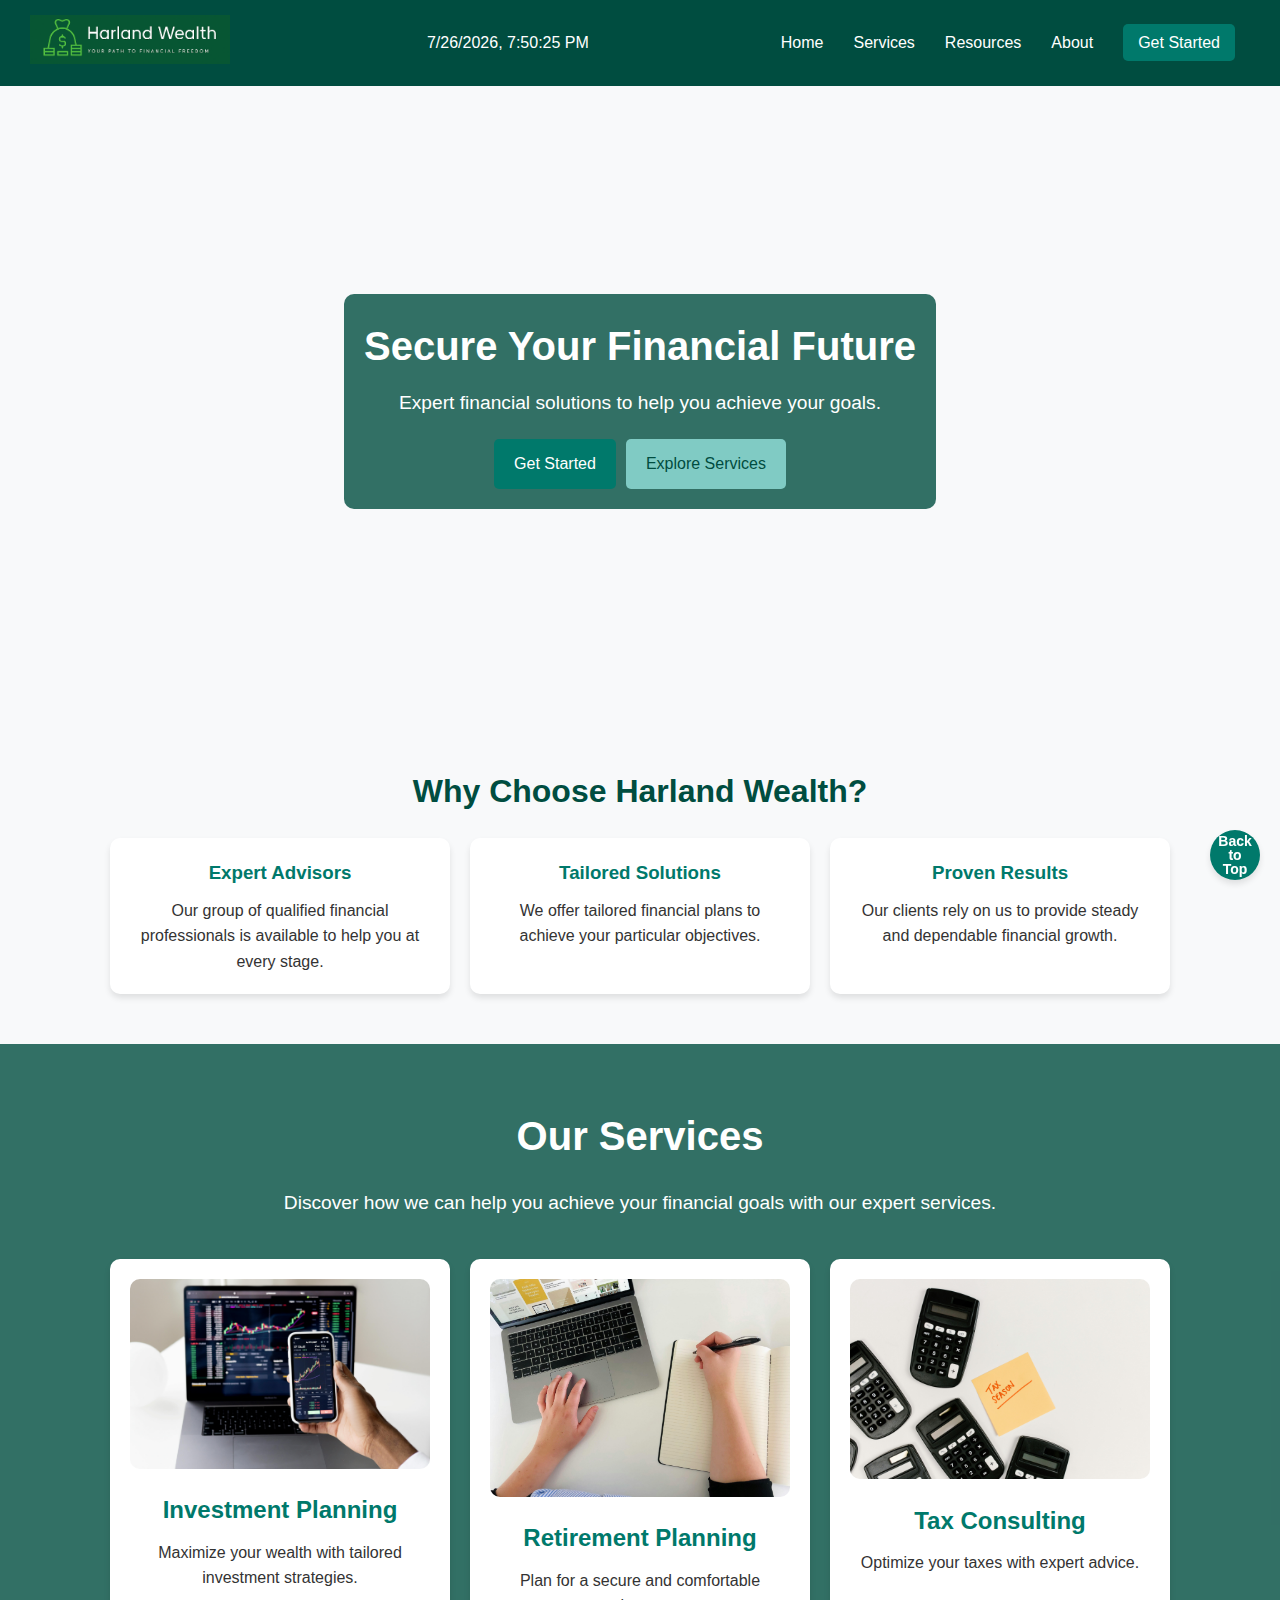
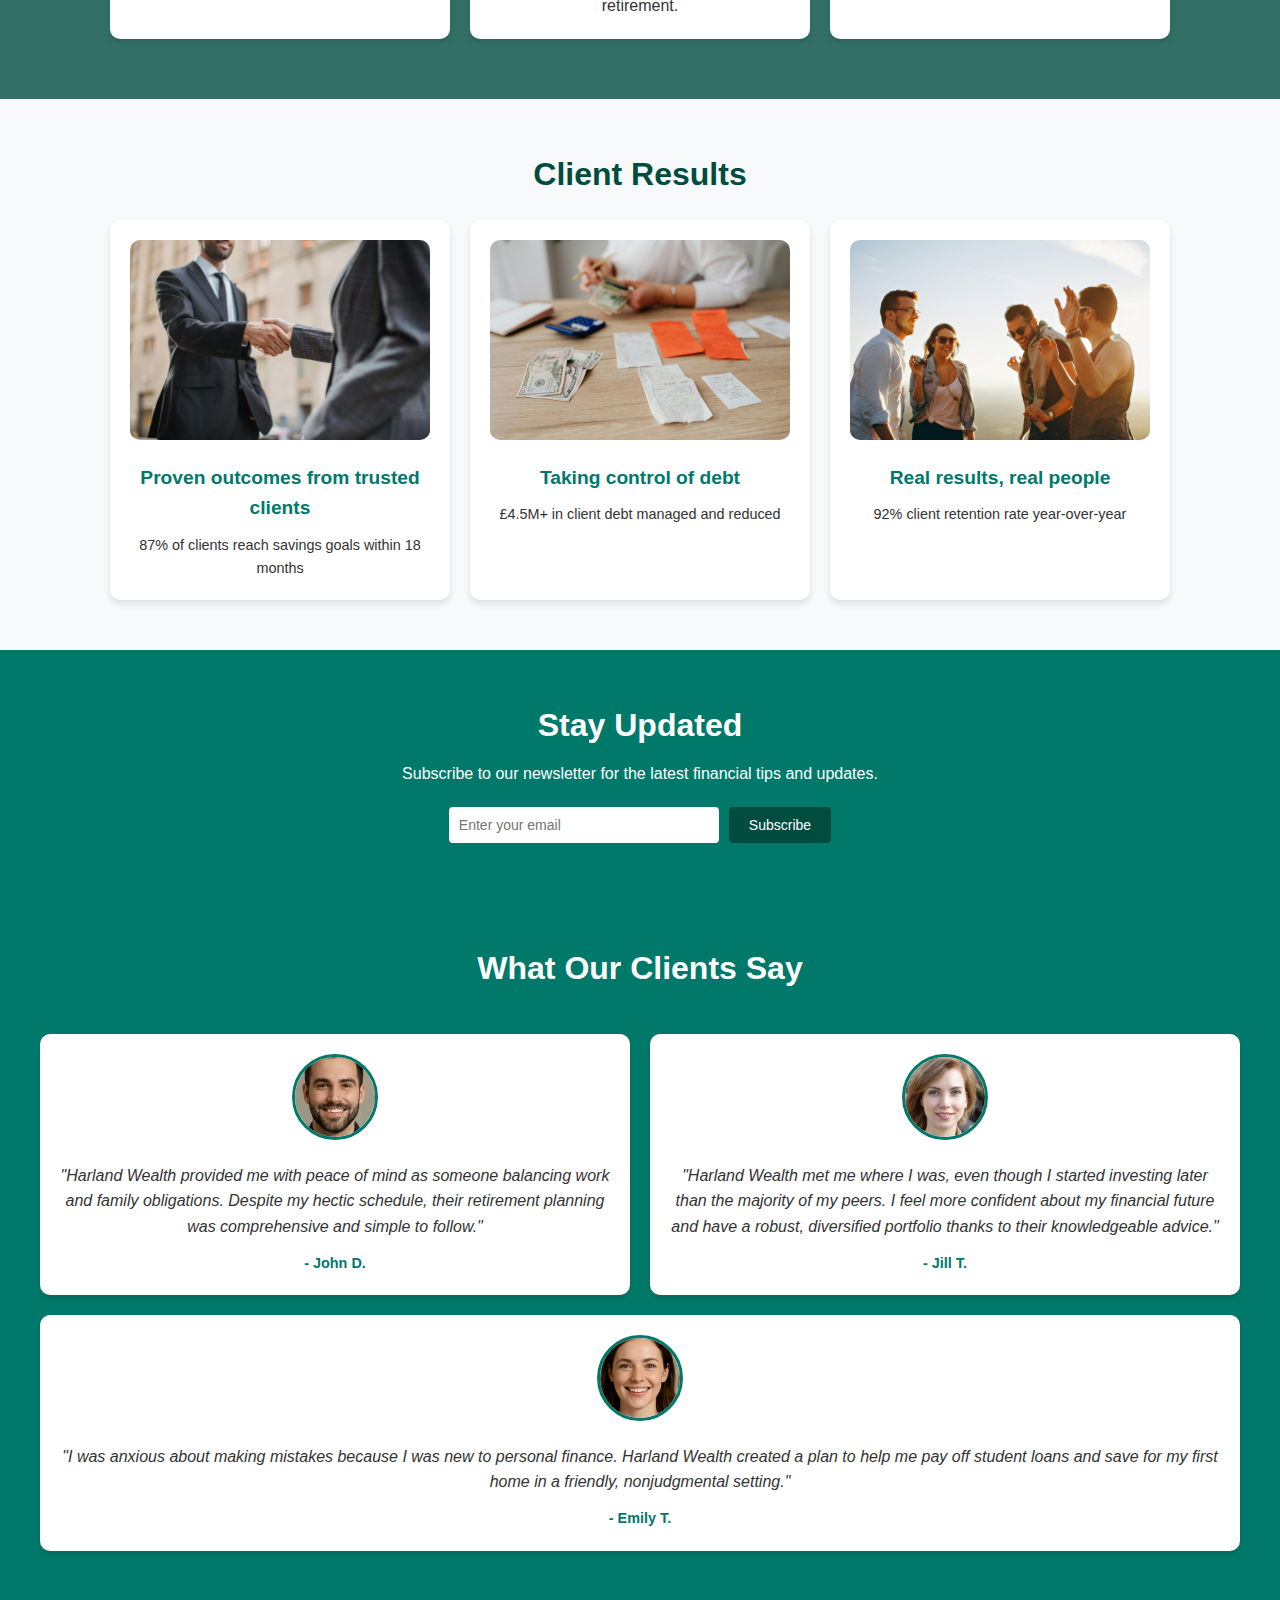
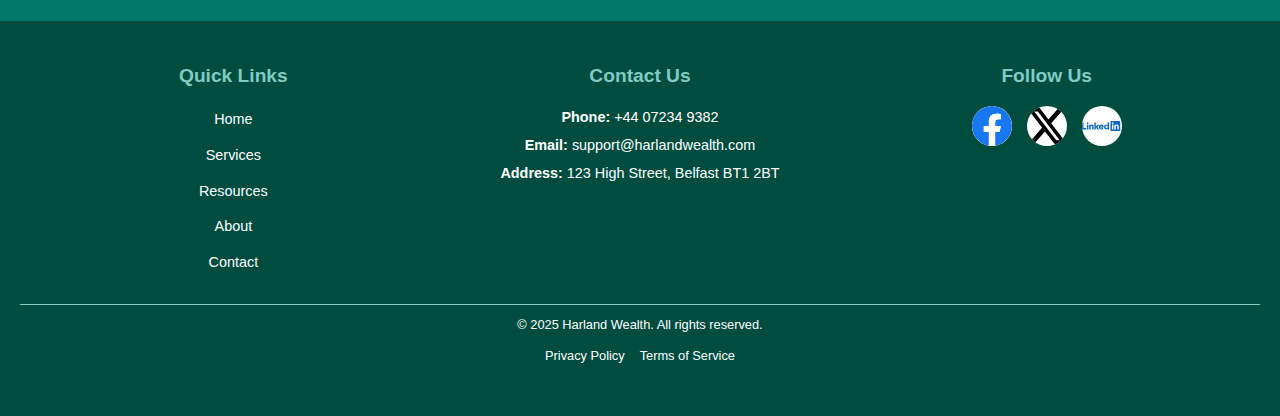
==== commit 6abfc8db: "Fixed footer" ====
--- a/Index.html
+++ b/Index.html
@@ -187,7 +187,7 @@
             </div>
         </div>
         <div class="footer-bottom">
-            <p>&copy; 2023 Harland Wealth. All rights reserved.</p>
+            <p>&copy; 2025 Harland Wealth. All rights reserved.</p>
             <ul>
                 <li><a href="privacy.html">Privacy Policy</a></li>
                 <li><a href="terms.html">Terms of Service</a></li>
--- a/styles.css
+++ b/styles.css
@@ -530,12 +530,13 @@
     bottom: 20px;
     right: 20px;
     background: #00796b;
-    color: white;
+    color: white; /* Ensure text is visible */
     border: none;
     border-radius: 50%;
     width: 50px;
     height: 50px;
-    font-size: 18px;
+    font-size: 14px; /* Adjust font size for better readability */
+    font-weight: bold; /* Make text more prominent */
     cursor: pointer;
     box-shadow: 0 4px 6px rgba(0, 0, 0, 0.1);
     display: flex;
@@ -548,6 +549,7 @@
 
 #back-to-top:hover {
     background: #004d40;
+    color: #80cbc4; /* Add hover effect for better visibility */
 }
 
 /* Calculator */
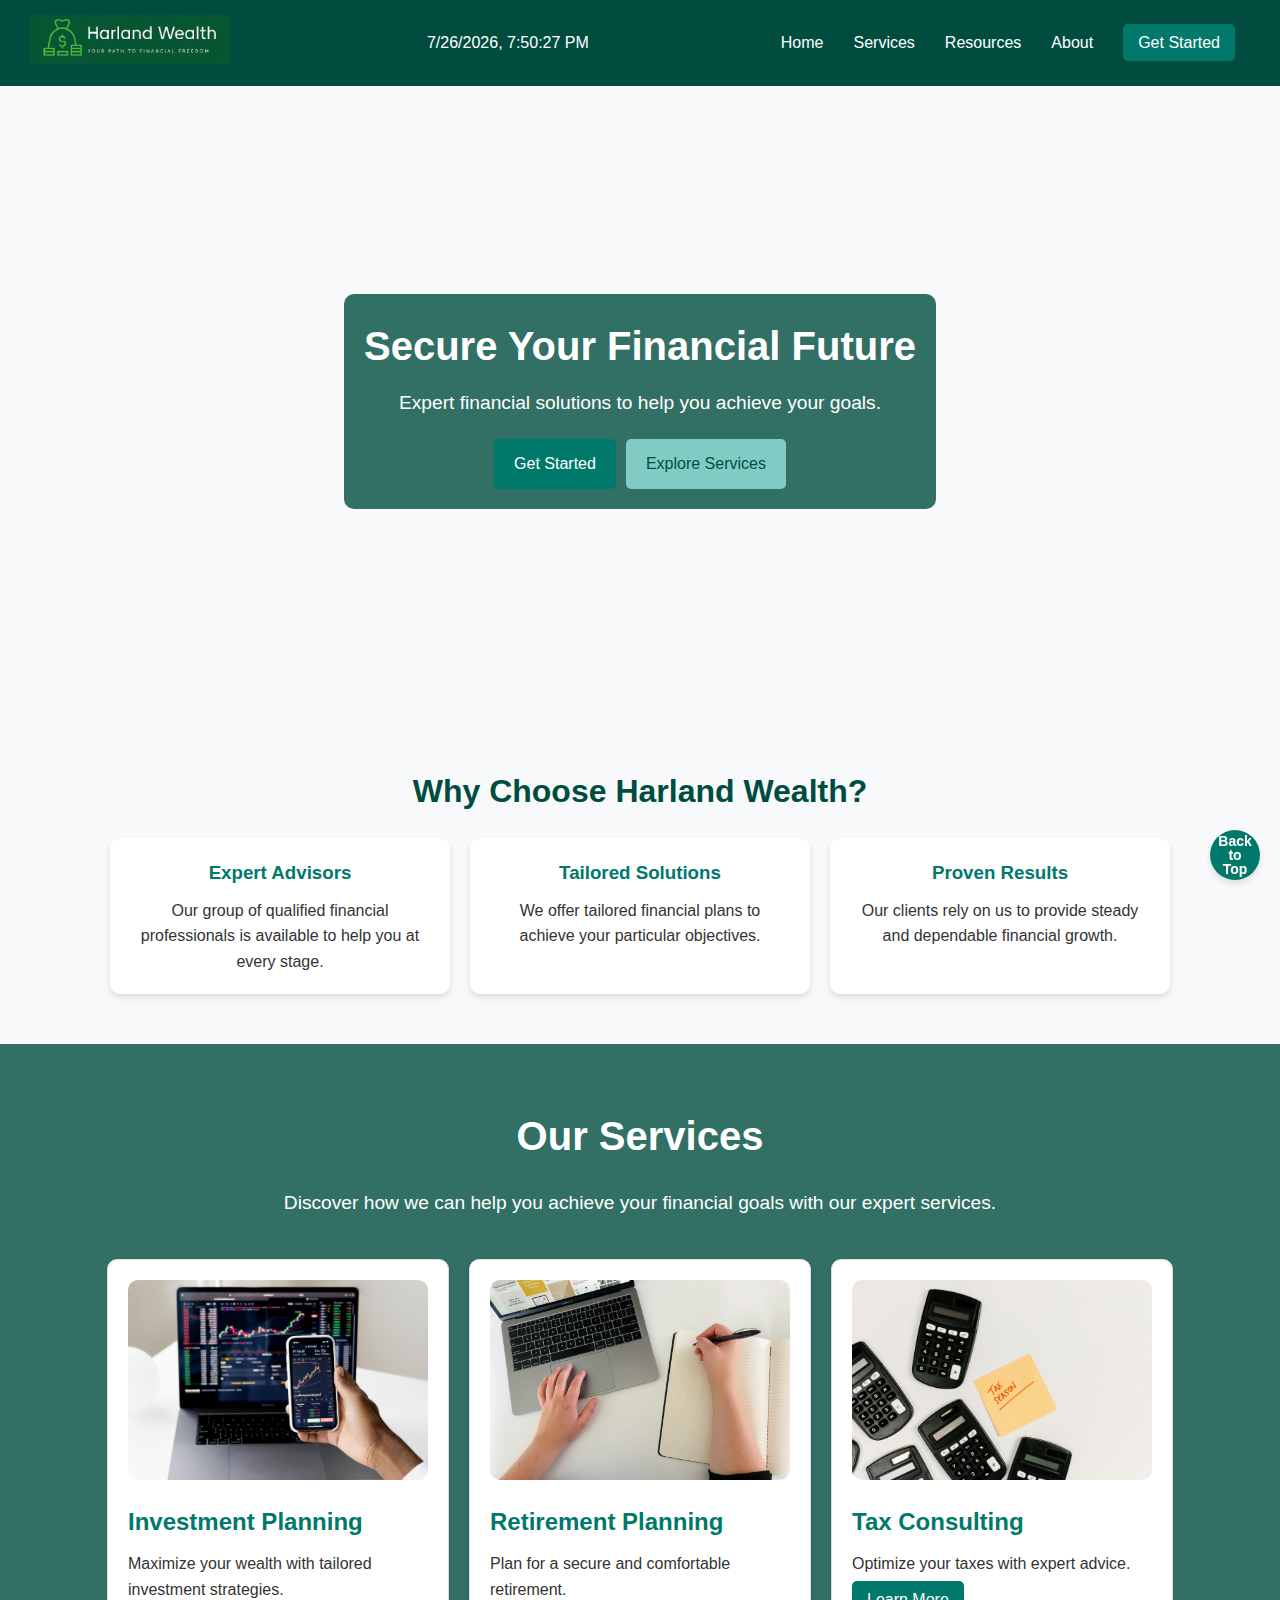
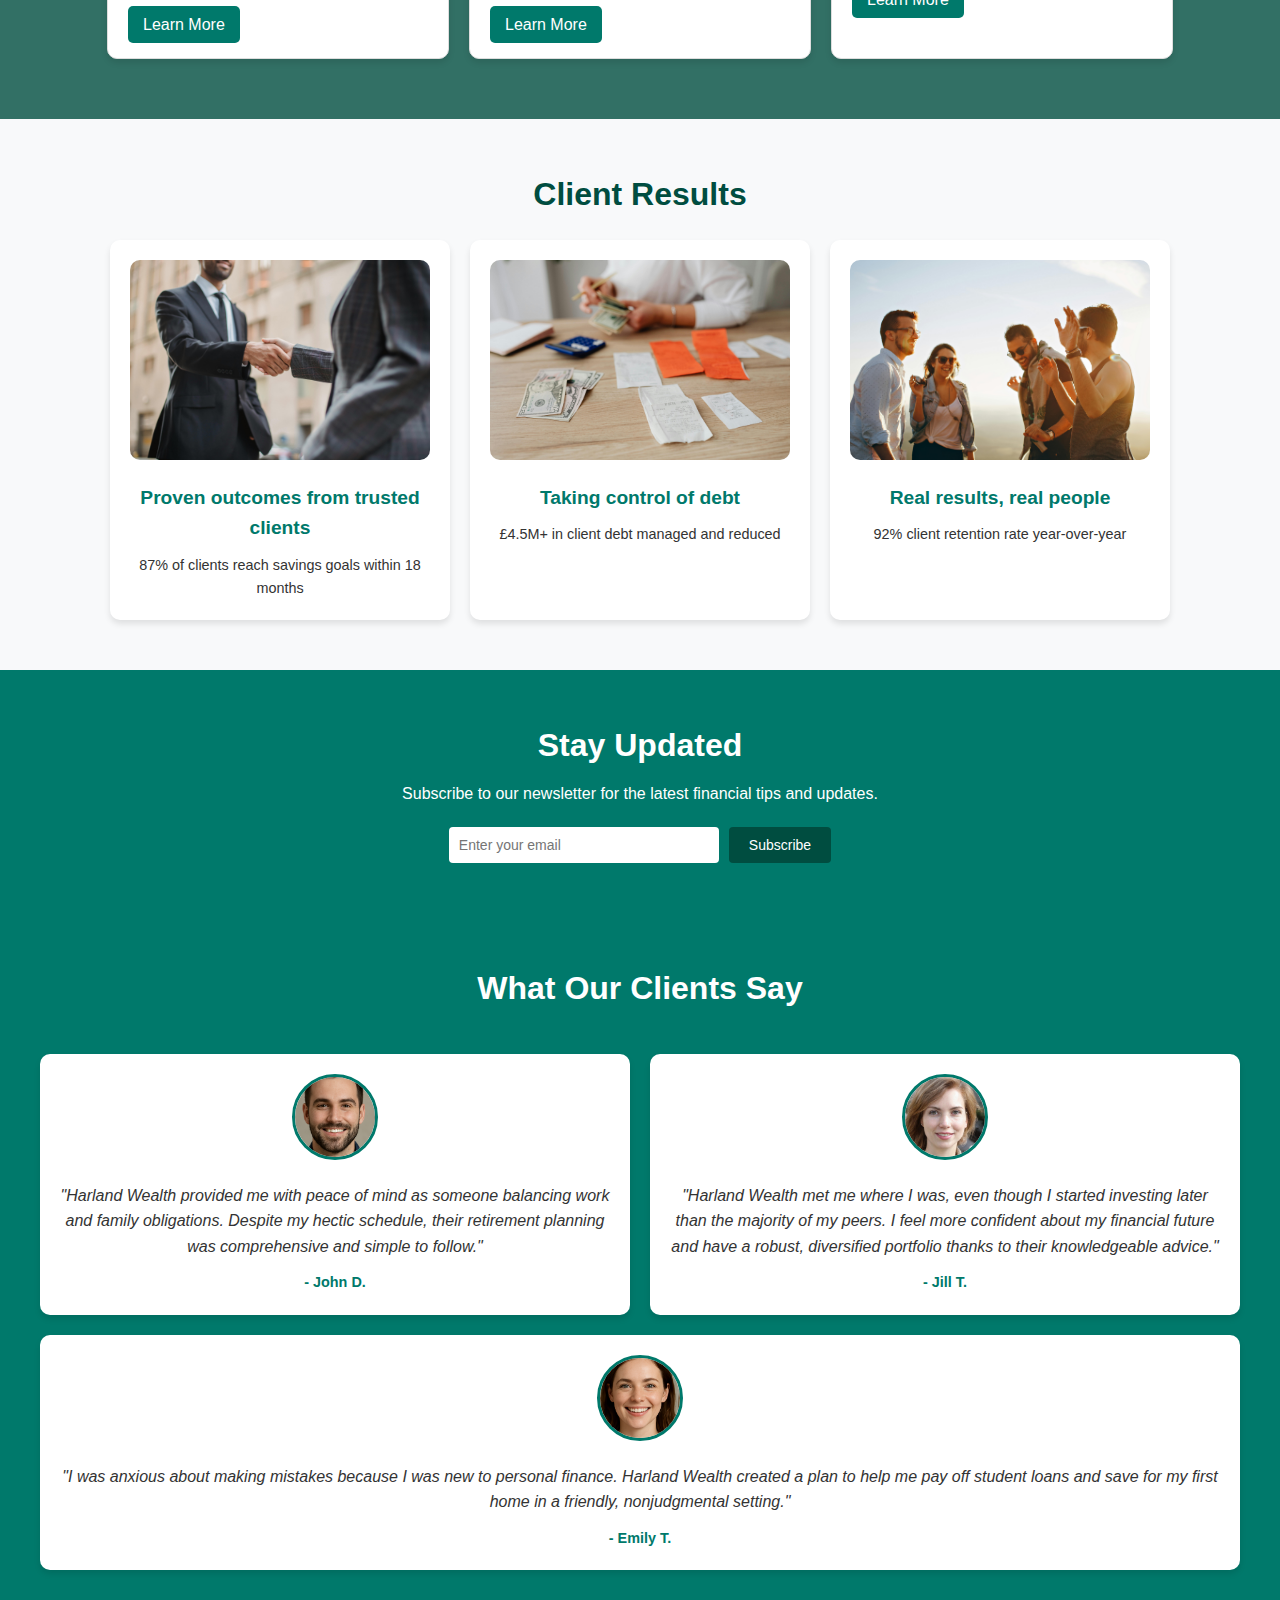
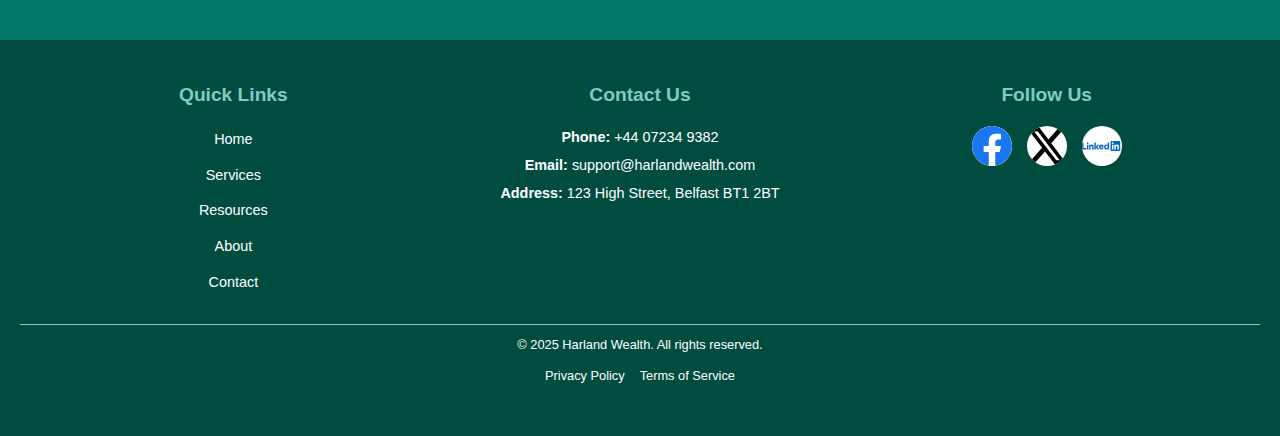
==== commit a044e281: "Fixed home page" ====
--- a/Index.html
+++ b/Index.html
@@ -84,16 +84,19 @@
                 <img src="Images/Investment Planning.jpg" alt="Investment Planning">
                 <h3>Investment Planning</h3>
                 <p>Maximize your wealth with tailored investment strategies.</p>
+                <a href="investment-guide.html" class="button">Learn More</a>
             </div>
             <div class="card">
                 <img src="Images/Retierment planning.jpg" alt="Retirement Planning">
                 <h3>Retirement Planning</h3>
                 <p>Plan for a secure and comfortable retirement.</p>
+                <a href="retirement-2025.html" class="button">Learn More</a>
             </div>
             <div class="card">
                 <img src="Images/Tax consulting 2.jpg" alt="Tax Consulting">
                 <h3>Tax Consulting</h3>
                 <p>Optimize your taxes with expert advice.</p>
+                <a href="tax-tips.html" class="button">Learn More</a>
             </div>
         </div>
     </section>
--- a/styles.css
+++ b/styles.css
@@ -215,6 +215,7 @@
     flex-wrap: wrap;
     position: relative;
     z-index: 1;
+    margin-top: 20px;
 }
 
 .service-cards img {
@@ -234,6 +235,7 @@
     transition: transform 0.3s ease, box-shadow 0.3s ease;
     position: relative;
     overflow: hidden;
+    border: 1px solid #ddd;
 }
 
 .card:hover {
@@ -243,10 +245,10 @@
 
 .card img {
     width: 100%;
-    height: auto;
+    height: 200px;
+    object-fit: cover;
     border-radius: 10px;
     margin-bottom: 15px;
-    transition: transform 0.3s ease;
 }
 
 .card:hover img {
@@ -262,8 +264,24 @@
 .card p {
     color: #333;
     font-size: 1rem;
-}
-
+    margin-bottom: 15px;
+}
+
+.card .button {
+    background: #00796b;
+    color: white;
+    padding: 10px 15px;
+    border-radius: 5px;
+    text-decoration: none;
+    font-size: 1rem;
+    transition: background-color 0.3s ease;
+}
+
+.card .button:hover {
+    background: #004d40;
+}
+
+/* Popup */
 .popup {
     position: relative;
     display: inline-block;
@@ -552,6 +570,26 @@
     color: #80cbc4; /* Add hover effect for better visibility */
 }
 
+/* Back Button */
+.back-button-container {
+    margin: 20px;
+}
+
+.back-button {
+    display: inline-block;
+    padding: 10px 15px;
+    background-color: #00796b;
+    color: white;
+    text-decoration: none;
+    border-radius: 5px;
+    font-size: 14px;
+    transition: background-color 0.3s ease;
+}
+
+.back-button:hover {
+    background-color: #004d40;
+}
+
 /* Calculator */
 .calculator {
     max-width: 400px;
@@ -1085,4 +1123,149 @@
     font-size: 0.9rem;
     color: #333;
     line-height: 1.6;
+}
+
+/* Pension Cards */
+.pension-cards {
+    display: flex;
+    flex-wrap: wrap;
+    gap: 20px;
+    justify-content: center;
+    margin-top: 20px;
+}
+
+.pension-card {
+    background: white;
+    border: 1px solid #ddd;
+    border-radius: 10px;
+    box-shadow: 0px 4px 6px rgba(0, 0, 0, 0.1);
+    padding: 20px;
+    width: 300px;
+    text-align: left;
+    transition: transform 0.3s ease, box-shadow 0.3s ease;
+}
+
+.pension-card:hover {
+    transform: translateY(-10px);
+    box-shadow: 0px 8px 15px rgba(0, 0, 0, 0.2);
+}
+
+.pension-card h3 {
+    color: #00796b;
+    margin-bottom: 10px;
+    font-size: 1.5rem;
+}
+
+.pension-card p {
+    color: #333;
+    margin-bottom: 10px;
+    font-size: 1rem;
+}
+
+.pension-card .styled-list {
+    padding-left: 20px;
+    margin-top: 10px;
+}
+
+.pension-card .styled-list li {
+    margin-bottom: 5px;
+    font-size: 0.9rem;
+}
+
+/* Cards Container */
+.cards-container {
+    display: flex;
+    flex-wrap: wrap;
+    gap: 20px;
+    justify-content: center;
+    margin-top: 20px;
+}
+
+.card {
+    background: white;
+    border: 1px solid #ddd;
+    border-radius: 10px;
+    box-shadow: 0px 4px 6px rgba(0, 0, 0, 0.1);
+    padding: 20px;
+    width: 300px;
+    text-align: left;
+    transition: transform 0.3s ease, box-shadow 0.3s ease;
+}
+
+.card:hover {
+    transform: translateY(-10px);
+    box-shadow: 0px 8px 15px rgba(0, 0, 0, 0.2);
+}
+
+.card h3 {
+    color: #00796b;
+    margin-bottom: 10px;
+    font-size: 1.5rem;
+}
+
+.card p {
+    color: #333;
+    margin-bottom: 10px;
+    font-size: 1rem;
+    line-height: 1.6;
+}
+
+.card .styled-list {
+    padding-left: 20px;
+    margin-top: 10px;
+}
+
+.card .styled-list li {
+    margin-bottom: 5px;
+    font-size: 0.9rem;
+}
+
+/* Pension Table */
+.pension-table-container {
+    margin-top: 20px;
+    overflow-x: auto;
+}
+
+.pension-table {
+    width: 100%;
+    border-collapse: collapse;
+    margin: 20px 0;
+    font-size: 1rem;
+    text-align: left;
+    background: white;
+    border-radius: 10px;
+    overflow: hidden;
+    box-shadow: 0px 4px 6px rgba(0, 0, 0, 0.1);
+}
+
+.pension-table thead {
+    background-color: #00796b;
+    color: white;
+}
+
+.pension-table th,
+.pension-table td {
+    padding: 15px;
+    border: 1px solid #ddd;
+}
+
+.pension-table th {
+    font-weight: bold;
+    text-transform: uppercase;
+}
+
+.pension-table tbody tr:nth-child(even) {
+    background-color: #f9f9f9;
+}
+
+.pension-table tbody tr:hover {
+    background-color: #e0f2f1;
+}
+
+.pension-table td {
+    color: #333;
+}
+
+.pension-table td strong {
+    color: #00796b;
 }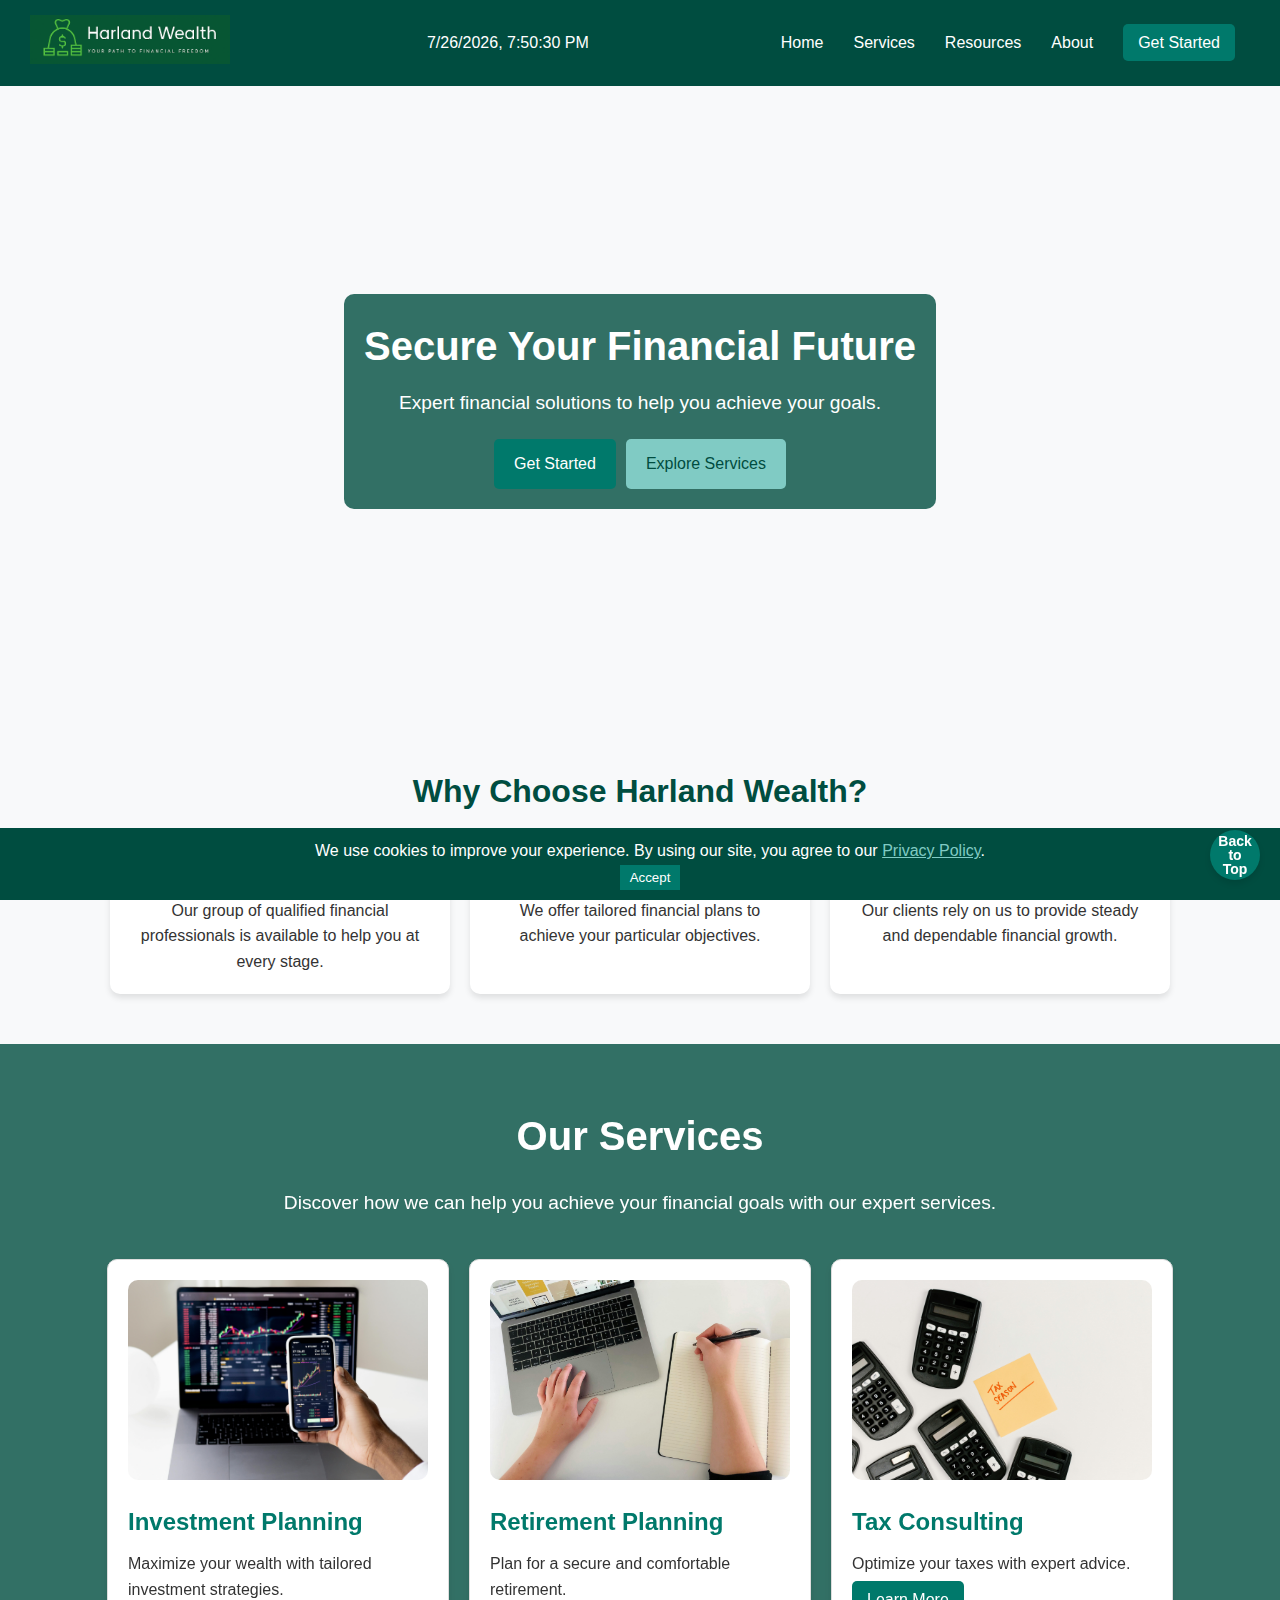
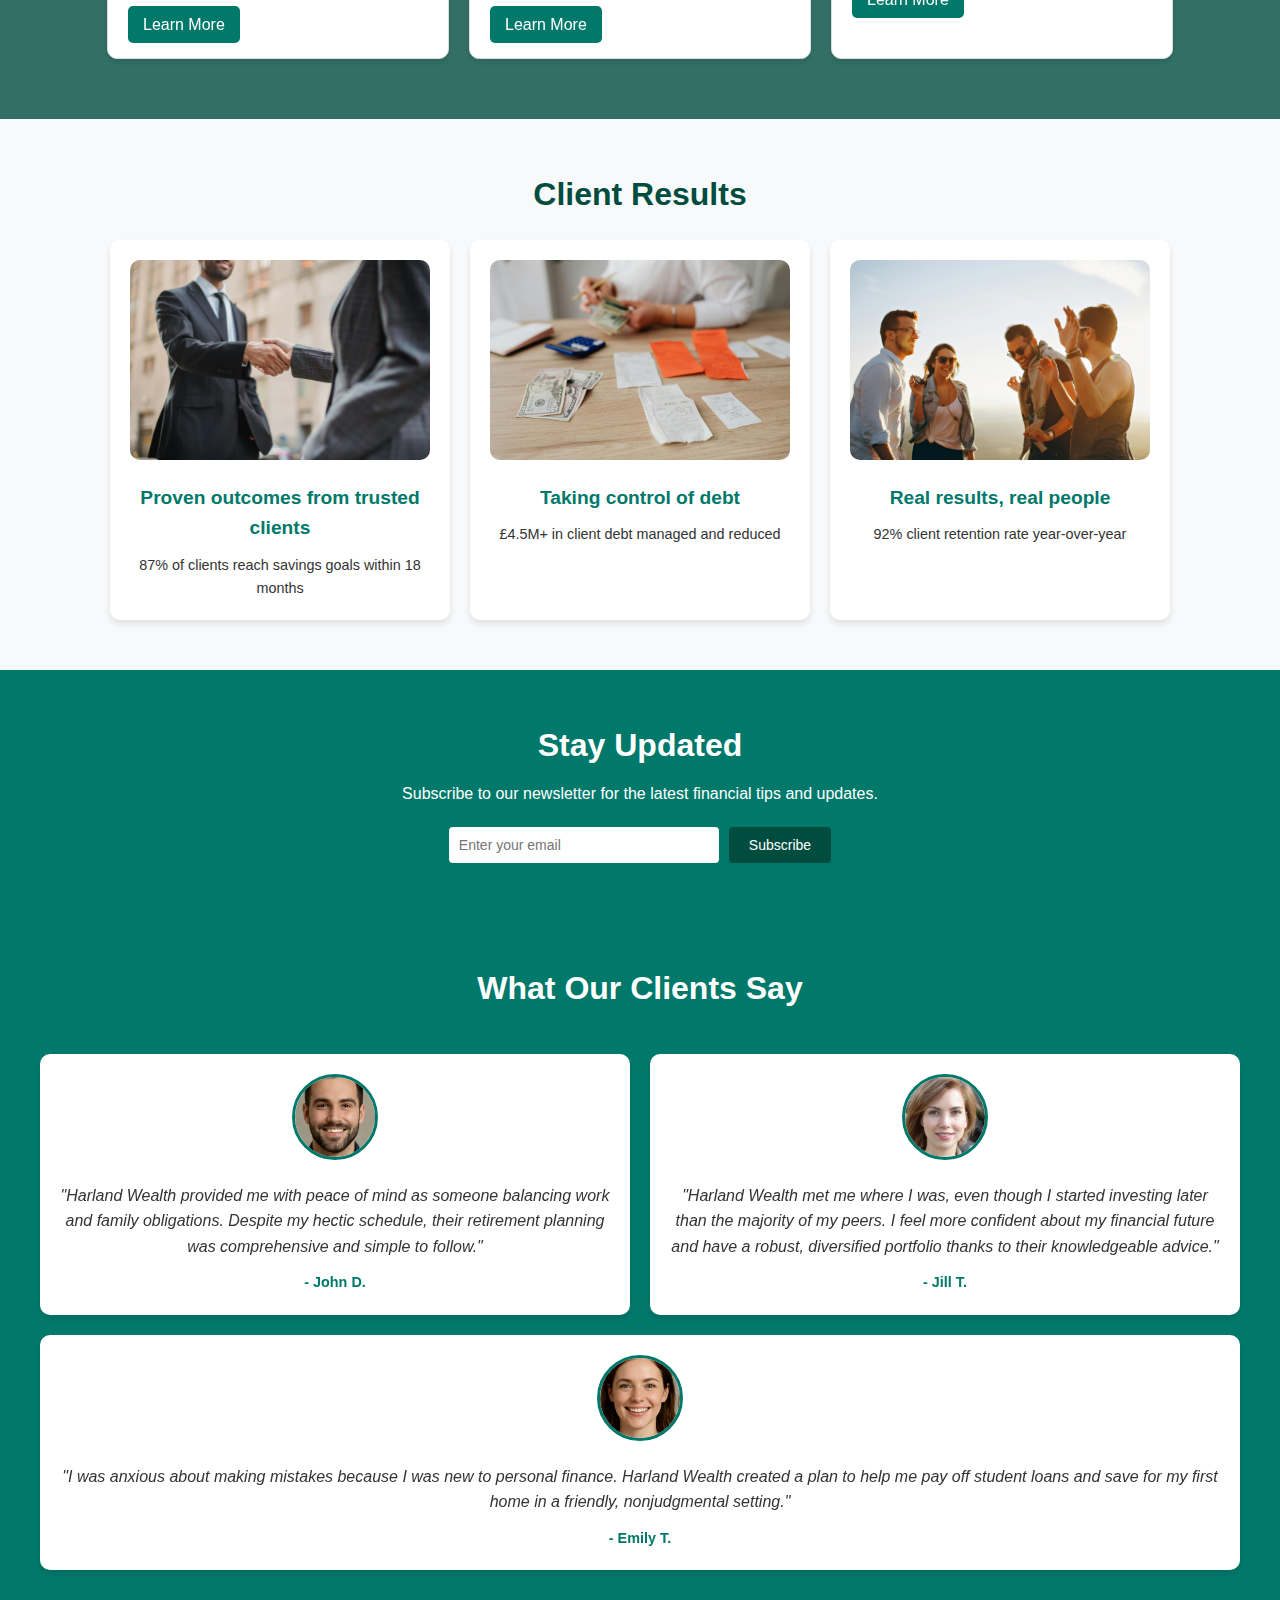
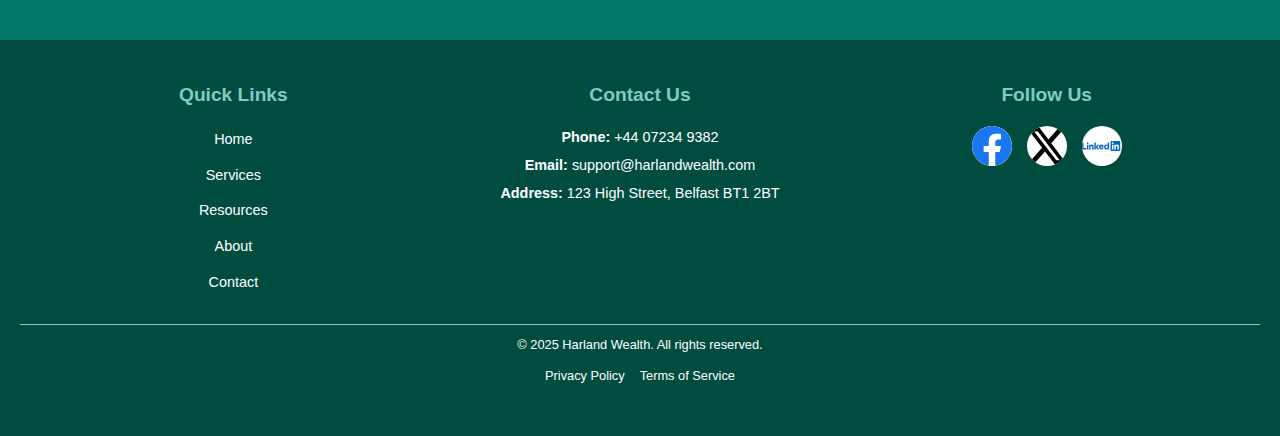
==== commit b6508fb0: "Moved all Javascript" ====
--- a/Index.html
+++ b/Index.html
@@ -5,14 +5,14 @@
     <meta name="viewport" content="width=device-width, initial-scale=1.0">
     <title>Harland Wealth - Your Trusted Financial Partner</title>
     <link rel="stylesheet" href="styles.css">
-    <script src="javascript/script.js"></script>
+    <script src="javascript/script.js" defer></script>
     <link rel="icon"type="image/x-icon" href="Images/Harland Wealth Logo.png">
 </head>
 <body>
     <!-- Cookie Consent Banner -->
     <div id="cookie-banner" style="display: none; position: fixed; bottom: 0; width: 100%; background: #004d40; color: white; padding: 10px; text-align: center;">
         <p>We use cookies to improve your experience. By using our site, you agree to our <a href="privacy.html" style="color: #80cbc4;">Privacy Policy</a>.</p>
-        <button onclick="acceptCookies()" style="background: #00796b; color: white; border: none; padding: 5px 10px; cursor: pointer;">Accept</button>
+        <button class="accept-cookies" style="background: #00796b; color: white; border: none; padding: 5px 10px; cursor: pointer;">Accept</button>
     </div>
   
        
@@ -26,7 +26,7 @@
             </a>
         </div>
         <div id="date-time"></div>
-        <button class="burger-menu" onclick="toggleMenu()">☰</button>
+        <button class="burger-menu">☰</button>
         <nav id="main-nav">
             <ul>
                 <li><a href="index.html">Home</a></li>
@@ -198,7 +198,7 @@
         </div>
     </footer>
 
-    <button id="back-to-top" onclick="scrollToTop()">Back to Top</button>
+    <button id="back-to-top">Back to Top</button>
 
     
 
--- a/styles.css
+++ b/styles.css
@@ -681,8 +681,8 @@
 /* Contact Container */
 .contact-container {
     display: flex;
-    flex-wrap: wrap;
-    gap: 20px;
+    justify-content: space-between;
+    align-items: flex-start;
     margin: 50px auto;
     max-width: 1200px;
     padding: 20px;
@@ -690,50 +690,110 @@
 
 .contact-left, .contact-right {
     flex: 1;
-    min-width: 300px;
+    margin: 10px;
 }
 
 .contact-left {
-    text-align: center;
-}
-
-.contact-left img {
-    max-width: 80%;
-    height: auto;
-    margin: 20px auto;
-    border-radius: 15px;
-    box-shadow: 0 8px 15px rgba(0, 0, 0, 0.2);
-}
-
-.contact-right {
-    background: rgba(255, 255, 255, 0.8);
-    padding: 20px;
+    padding: 20px;
+    background-color: #f9f9f9;
+    border: 1px solid #ddd;
     border-radius: 8px;
     box-shadow: 0 4px 6px rgba(0, 0, 0, 0.1);
 }
 
-.popover {
-    position: absolute;
+.contact-left img {
+    max-width: 100%;
+    height: auto;
+    border-radius: 15px;
+    margin: 20px auto;
+    display: block;
+    box-shadow: 0 8px 15px rgba(0, 0, 0, 0.2);
+}
+
+.contact-right {
+    padding: 20px;
+    background-color: #f9f9f9;
+    border: 1px solid #ddd;
+    border-radius: 8px;
+    box-shadow: 0 4px 6px rgba(0, 0, 0, 0.1);
+}
+
+.contact-form-container {
+    background: rgba(255, 255, 255, 0.8);
+    padding: 20px;
+    border-radius: 8px;
+}
+
+.form-group {
+    margin-bottom: 15px;
+}
+
+.form-group label {
+    display: block;
+    margin-bottom: 5px;
+    font-weight: bold;
+}
+
+.form-group input,
+.form-group textarea {
+    width: 100%;
+    padding: 10px;
+    border: 1px solid #ccc;
+    border-radius: 4px;
+    font-size: 16px;
+}
+
+.form-group textarea {
+    resize: none;
+}
+
+.submit-button {
+    display: block;
+    width: 100%;
+    padding: 10px;
+    background-color: #007bff;
+    color: #fff;
+    border: none;
+    border-radius: 4px;
+    font-size: 16px;
+    cursor: pointer;
+    transition: background-color 0.3s ease;
+}
+
+.submit-button:hover {
+    background-color: #0056b3;
+}
+
+.error-message {
+    color: red;
+    font-size: 14px;
+    margin-top: 5px;
+}
+
+.faq-item {
+    margin-bottom: 15px;
+}
+
+.faq-question {
+    display: block;
+    width: 100%;
+    padding: 10px;
+    background-color: #007bff;
+    color: #fff;
+    border: none;
+    border-radius: 4px;
+    font-size: 16px;
+    cursor: pointer;
+    text-align: left;
+}
+
+.faq-answer {
     display: none;
-    z-index: 1000;
-}
-
-.popover-content {
-    background: rgba(255, 255, 255, 0.8);
-    border: 1px solid #ccc;
-    padding: 1rem;
-    width: 250px;
-    box-shadow: 0 4px 12px rgba(0, 0, 0, 0.2);
-    border-radius: 8px;
-    position: relative;
-}
-
-.popover .close {
-    position: absolute;
-    top: 8px;
-    right: 12px;
-    font-size: 20px;
-    cursor: pointer;
+    padding: 10px;
+    background-color: #f9f9f9;
+    border: 1px solid #ddd;
+    border-radius: 4px;
+    margin-top: 5px;
 }
 
 /* Why Choose Us Section */
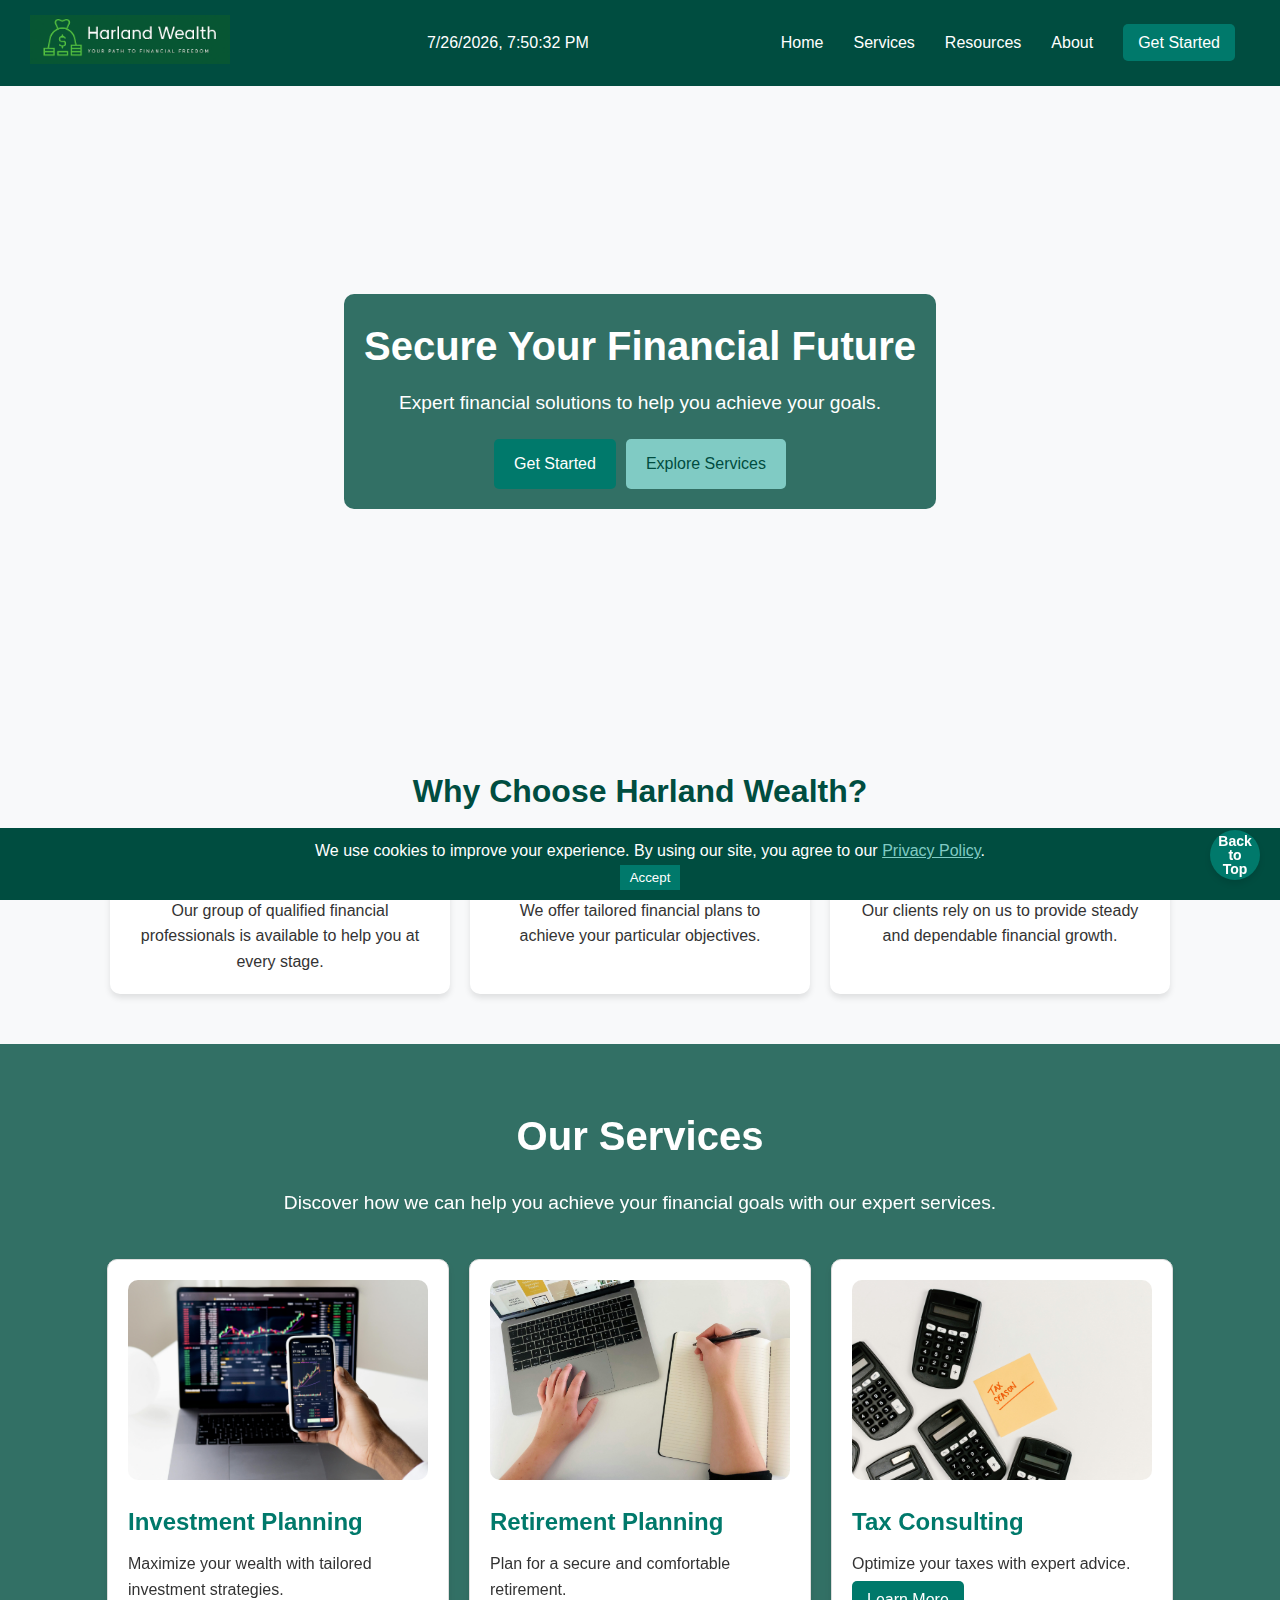
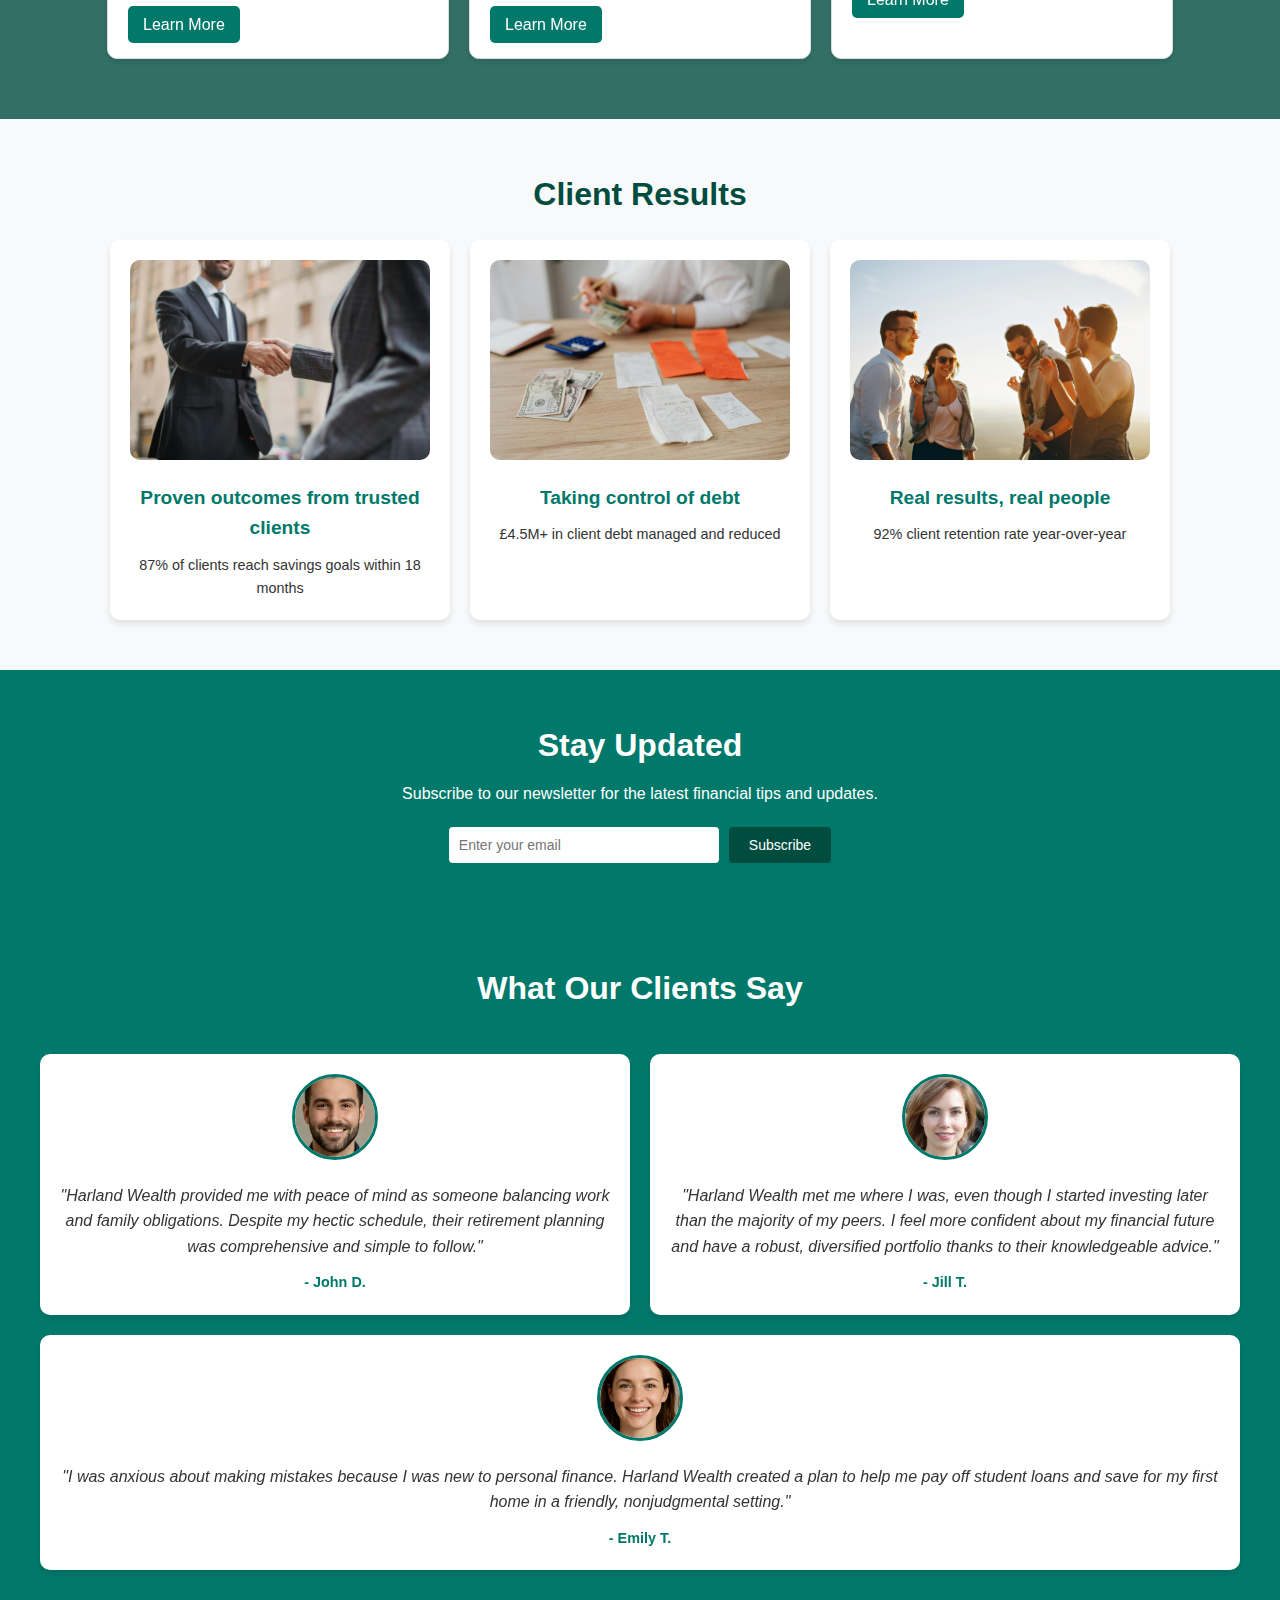
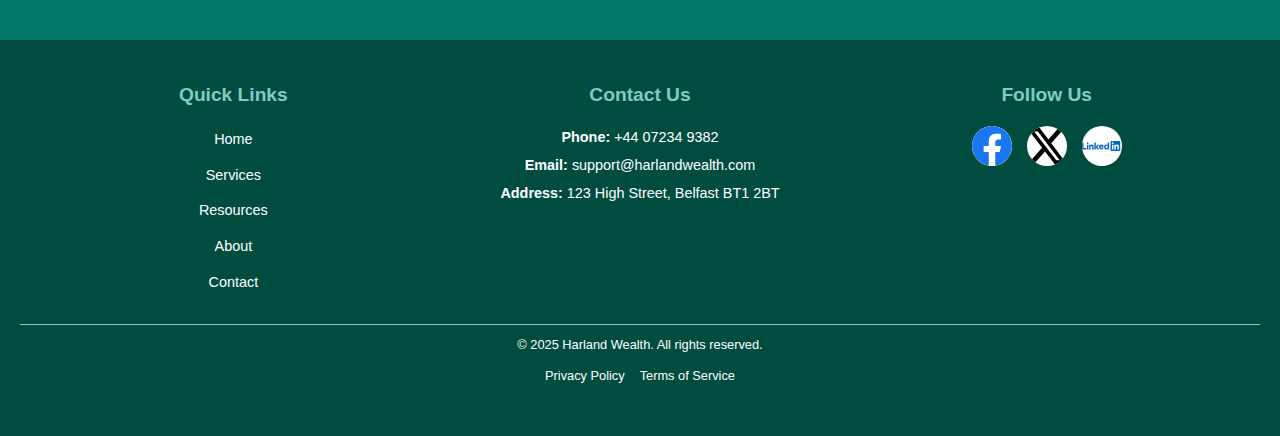
==== commit 239b90ab: "removed burger menu" ====
--- a/Index.html
+++ b/Index.html
@@ -26,7 +26,6 @@
             </a>
         </div>
         <div id="date-time"></div>
-        <button class="burger-menu">☰</button>
         <nav id="main-nav">
             <ul>
                 <li><a href="index.html">Home</a></li>
--- a/styles.css
+++ b/styles.css
@@ -57,53 +57,6 @@
     background: #004d40;
 }
 
-/* Burger Menu */
-.burger-menu {
-    display: none;
-    background: none;
-    border: none;
-    font-size: 24px;
-    color: white;
-    cursor: pointer;
-    margin-left: auto;
-}
-
-/* Responsive Navigation */
-@media (max-width: 768px) {
-    .burger-menu {
-        display: block;
-    }
-
-    nav#main-nav {
-        display: none;
-        flex-direction: column;
-        background-color: #004d40;
-        position: absolute;
-        top: 60px;
-        right: 0;
-        width: 100%;
-        z-index: 1000;
-    }
-
-    nav#main-nav ul {
-        flex-direction: column;
-        align-items: center;
-        padding: 0;
-    }
-
-    nav#main-nav ul li {
-        margin: 10px 0;
-    }
-
-    nav#main-nav ul li a {
-        font-size: 18px;
-    }
-
-    nav#main-nav.show {
-        display: flex;
-    }
-}
-
 /* Hero Section */
 .hero {
     position: relative;
@@ -281,59 +234,7 @@
     background: #004d40;
 }
 
-/* Popup */
-.popup {
-    position: relative;
-    display: inline-block;
-    cursor: pointer;
-    -webkit-user-select: none;
-    -moz-user-select: none;
-    -ms-user-select: none;
-    user-select: none;
-  }
-  /*  popup window */
-  .popup .popuptext {
-    visibility: hidden;
-    width: fit-content;
-    height: fit-content;
-    background-color: #00796b;
-    color: #fff;
-    text-align: center;
-    border-radius: 6px;
-    padding: 8px 0;
-    position: absolute;
-    z-index: 10;
-    bottom: 20%;
-    left: 24%;
-    margin-left: -80px;
-  }
-  
-  .popup .popuptext::after {
-    content: "";
-    position: absolute;
-    top: 100%;
-    left: 50%;
-    margin-left: -7px;
-    border-width: 8px;
-    border-style: solid;
-    border-color: #978787 transparent transparent transparent;
-  }
-  
-  .popup .show {
-    visibility: visible;
-    -webkit-animation: fadeIn 1s;
-    animation: fadeIn 1s
-  }
-  
-  @-webkit-keyframes fadeIn {
-    from {opacity: 0;}
-    to {opacity: 1;}
-  }
-  
-  @keyframes fadeIn {
-    from {opacity: 0;}
-    to {opacity:1 ;}
-  }
+
 /* Testimonials */
 .testimonials {
     background: #00796b;
@@ -1328,4 +1229,94 @@
 
 .pension-table td strong {
     color: #00796b;
+}
+
+/* Booking Form */
+.booking-form-container {
+    text-align: center;
+    padding: 50px 20px;
+    background: #ffffff; /* Ensure visibility with a white background */
+    border-radius: 10px;
+    box-shadow: 0px 4px 6px rgba(0, 0, 0, 0.1);
+    max-width: 600px;
+    margin: 20px auto; /* Add margin for spacing */
+    position: relative; /* Ensure proper stacking context */
+    z-index: 1; /* Ensure it is above any overlapping elements */
+}
+
+.booking-form {
+    display: flex;
+    flex-direction: column;
+    gap: 15px;
+}
+
+.booking-form .form-group {
+    text-align: left;
+}
+
+.booking-form label {
+    font-weight: bold;
+    margin-bottom: 5px;
+    display: block;
+    color: #004d40;
+}
+
+.booking-form input {
+    width: 100%;
+    padding: 10px;
+    border: 1px solid #ccc;
+    border-radius: 4px;
+    font-size: 16px;
+    background: #fff; /* Ensure input fields are visible */
+}
+
+.booking-form input:focus {
+    border-color: #00796b; /* Highlight input on focus */
+    outline: none;
+}
+
+.booking-form .submit-button {
+    background: #00796b;
+    color: white;
+    padding: 12px 20px;
+    border: none;
+    border-radius: 5px;
+    font-size: 16px;
+    cursor: pointer;
+    transition: background-color 0.3s ease;
+}
+
+.booking-form .submit-button:hover {
+    background: #004d40;
+}
+
+/* Online Consultation Section */
+.online-consultation {
+    text-align: center;
+    padding: 50px 20px;
+    background: #e0f2f1;
+    color: #004d40;
+}
+
+.online-consultation h2 {
+    font-size: 2rem;
+    margin-bottom: 20px;
+}
+
+.online-consultation p {
+    font-size: 1.2rem;
+    margin-bottom: 20px;
+    line-height: 1.6;
+}
+
+.online-consultation .styled-list {
+    text-align: left;
+    max-width: 600px;
+    margin: 0 auto 20px;
+    padding-left: 20px;
+}
+
+.online-consultation .styled-list li {
+    margin-bottom: 10px;
+    font-size: 1rem;
 }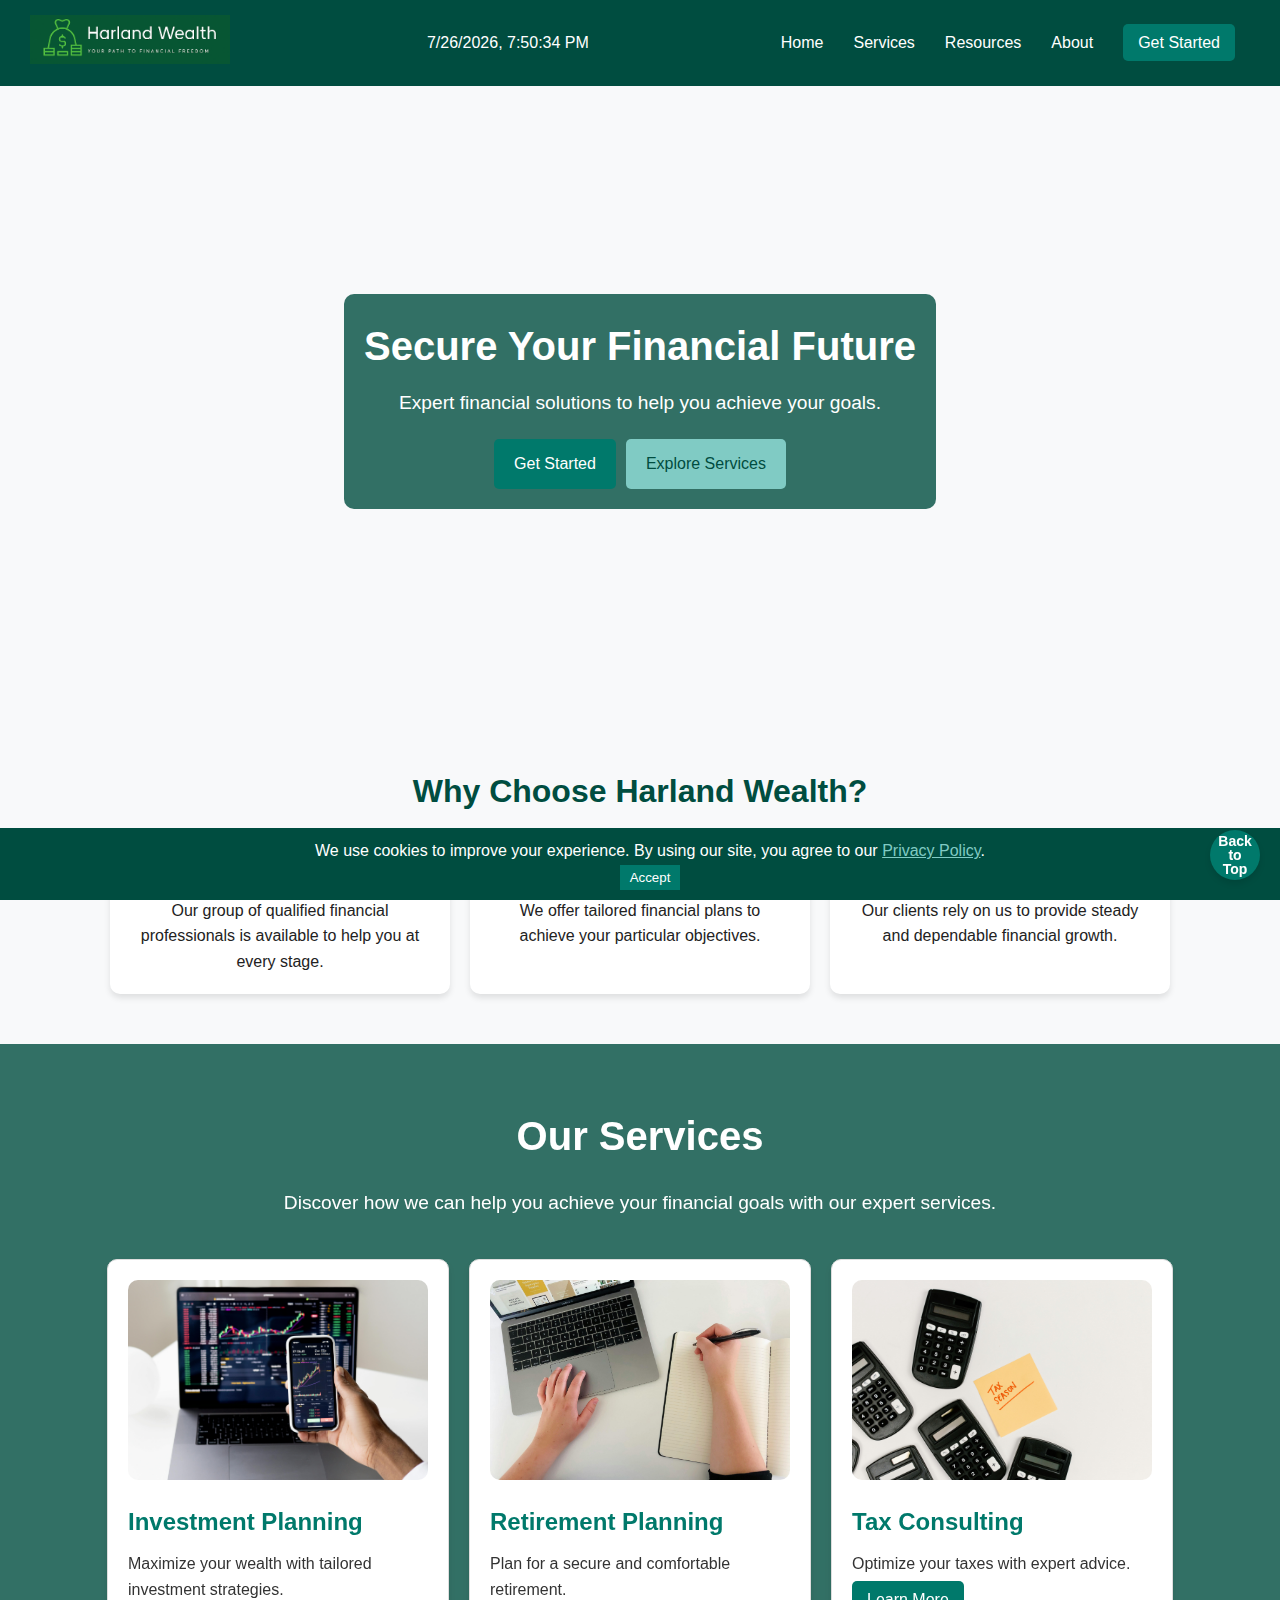
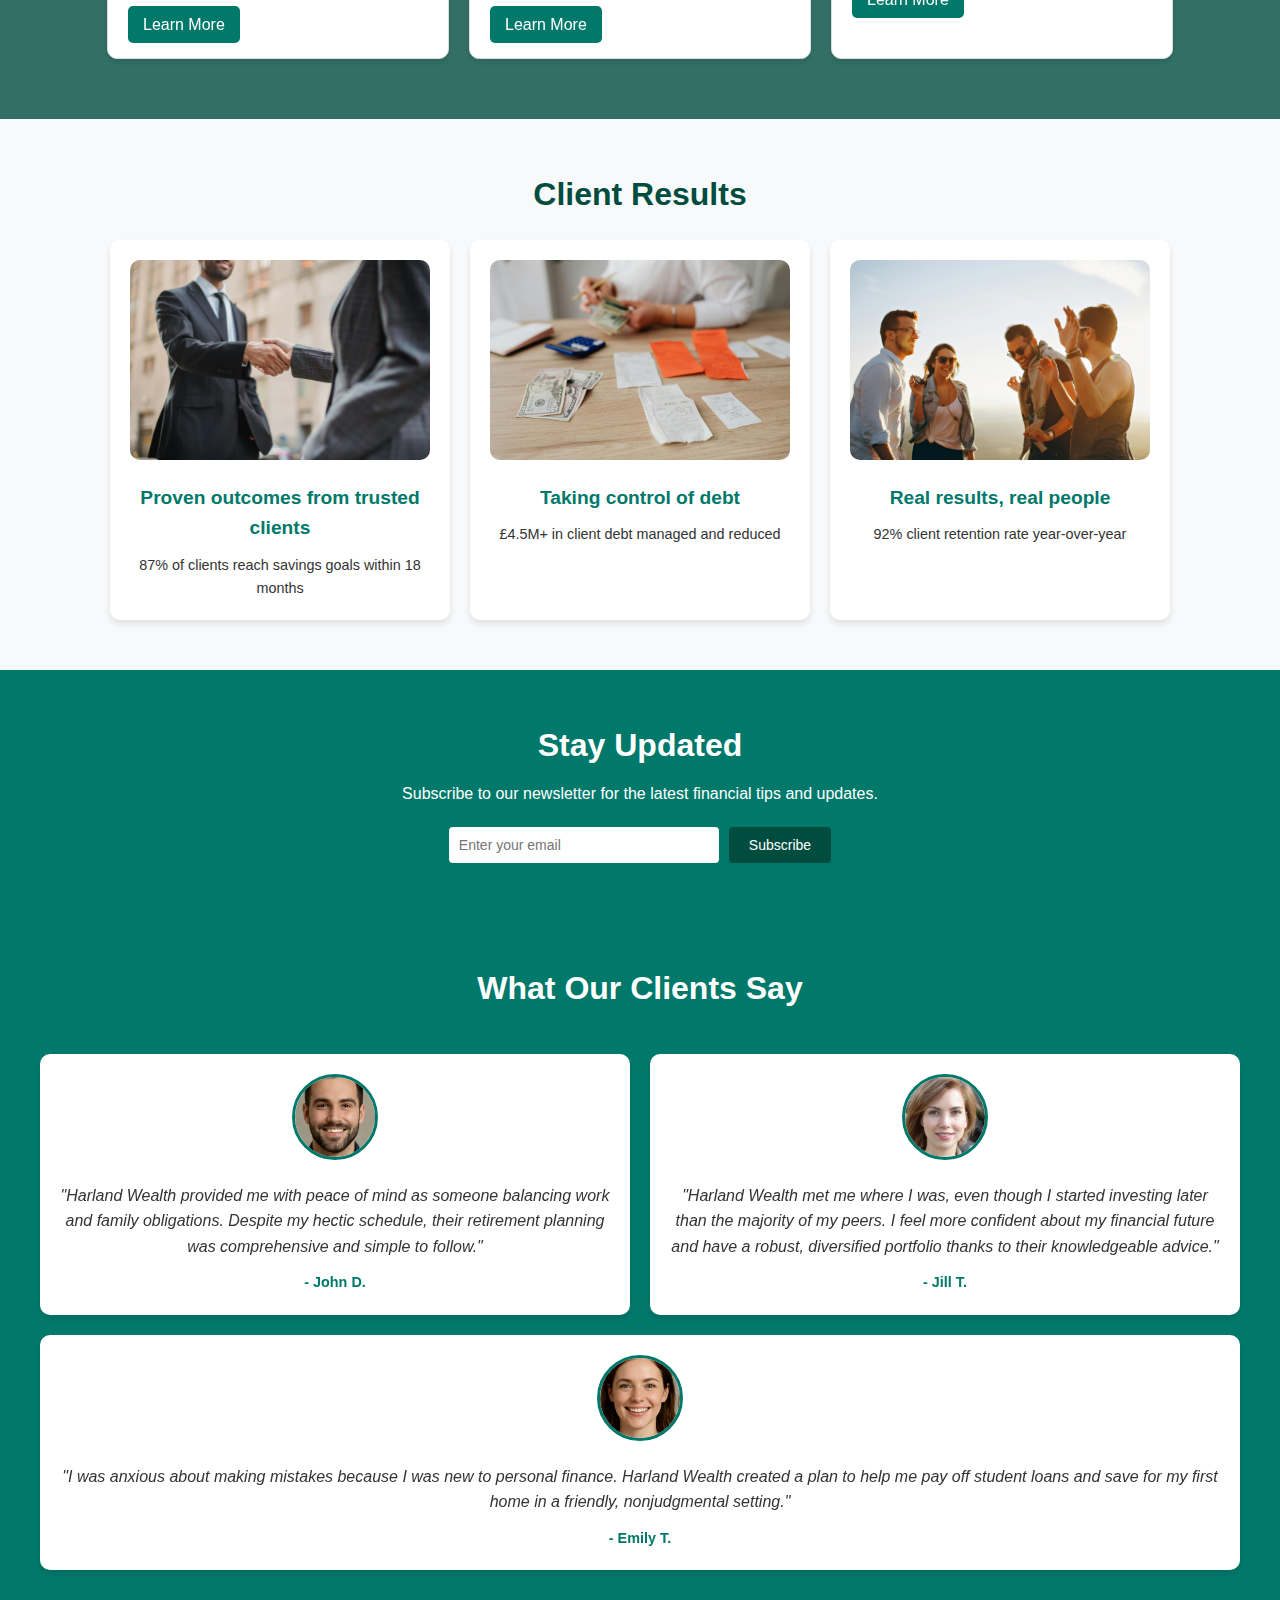
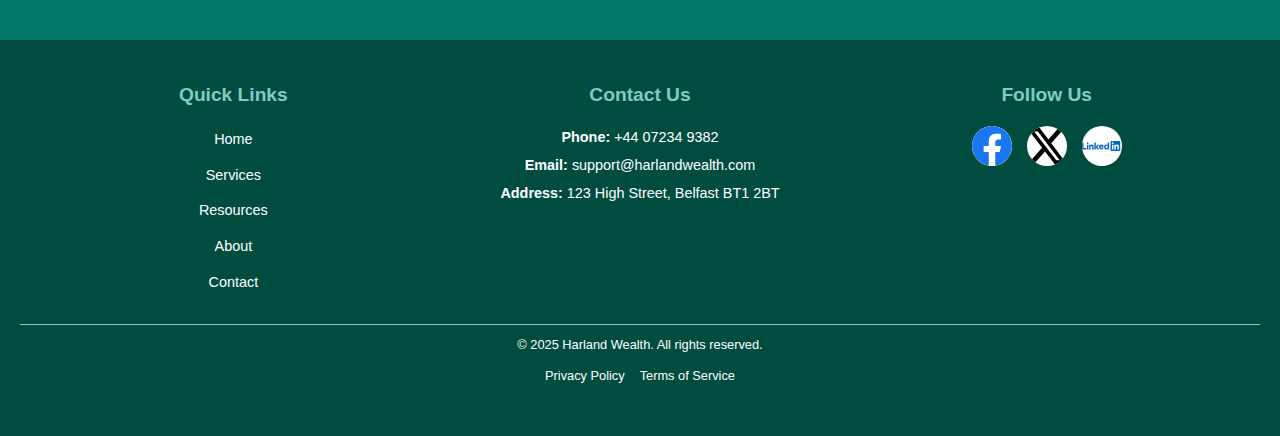
==== commit 59805b50: "Alt text added" ====
--- a/Index.html
+++ b/Index.html
@@ -80,19 +80,19 @@
         <p class="services-intro">Discover how we can help you achieve your financial goals with our expert services.</p>
         <div class="service-cards">
             <div class="card">
-                <img src="Images/Investment Planning.jpg" alt="Investment Planning">
+                <img src="Images/Investment Planning.jpg" alt="Investment Planning Service for wealth growth">
                 <h3>Investment Planning</h3>
                 <p>Maximize your wealth with tailored investment strategies.</p>
                 <a href="investment-guide.html" class="button">Learn More</a>
             </div>
             <div class="card">
-                <img src="Images/Retierment planning.jpg" alt="Retirement Planning">
+                <img src="Images/Retierment planning.jpg" alt="Retirement Planning Service for a secure future">
                 <h3>Retirement Planning</h3>
                 <p>Plan for a secure and comfortable retirement.</p>
                 <a href="retirement-2025.html" class="button">Learn More</a>
             </div>
             <div class="card">
-                <img src="Images/Tax consulting 2.jpg" alt="Tax Consulting">
+                <img src="Images/Tax consulting 2.jpg" alt="Tax Consulting Service for optimized tax strategies">
                 <h3>Tax Consulting</h3>
                 <p>Optimize your taxes with expert advice.</p>
                 <a href="tax-tips.html" class="button">Learn More</a>
@@ -105,17 +105,17 @@
         <h2>Client Results</h2>
         <div class="success-stories">
             <div class="story">
-                <img src="Images/Proven outcomes from trusted clients.jpg" alt="Client Success Story 1">
+                <img src="Images/Proven outcomes from trusted clients.jpg" alt="Proven outcomes from trusted clients">
                 <h3>Proven outcomes from trusted clients</h3>
                 <p>87% of clients reach savings goals within 18 months</p>
             </div>
             <div class="story">
-                <img src="Images/Taking control of debt.jpg" alt="Client Success Story 2">
+                <img src="Images/Taking control of debt.jpg" alt="Taking control of debt management">
                 <h3>Taking control of debt</h3>
                 <p>£4.5M+ in client debt managed and reduced</p>
             </div>
             <div class="story">
-                <img src="Images/Real results, real people.jpg" alt="Client Success Story 3">
+                <img src="Images/Real results, real people.jpg" alt="Real results achieved by real people">
                 <h3>Real results, real people</h3>
                 <p>92% client retention rate year-over-year</p>
             </div>
--- a/styles.css
+++ b/styles.css
@@ -7,8 +7,19 @@
 body {
     font-family: 'Poppins', sans-serif;
     background-color: #f8f9fa;
-    color: #333;
+    color: #222; /* Darker text for better contrast */
     line-height: 1.6;
+}
+
+/* Ensure links are distinguishable */
+a {
+    color: #00796b;
+    text-decoration: underline;
+}
+
+a:hover {
+    color: #ffcc00; /* Bright yellow for better visibility */
+    text-decoration: none;
 }
 
 /* Header */
@@ -45,6 +56,10 @@
     color: white;
     text-decoration: none;
     font-size: 16px;
+}
+
+nav ul li a:hover {
+    color: #ffcc00; /* Bright yellow for better visibility */
 }
 
 nav ul li .cta {
@@ -110,10 +125,15 @@
     border-radius: 5px;
     color: white;
     text-decoration: none;
+    font-size: 16px;
+    border: none;
+    cursor: pointer;
+    transition: background-color 0.3s ease;
 }
 
 .button:hover {
-    background: #004d40;
+    background: #ffcc00; /* Bright yellow for better visibility */
+    color: #004d40; /* Dark green text for contrast */
 }
 
 .secondary-button {
@@ -233,7 +253,6 @@
 .card .button:hover {
     background: #004d40;
 }
-
 
 /* Testimonials */
 .testimonials {
@@ -339,8 +358,8 @@
 }
 
 .newsletter-form button:hover {
-    background: #80cbc4;
-    color: #004d40;
+    background: #ffcc00; /* Bright yellow for better visibility */
+    color: #004d40; /* Dark green text for contrast */
 }
 
 /* Footer */
@@ -467,8 +486,8 @@
 }
 
 #back-to-top:hover {
-    background: #004d40;
-    color: #80cbc4; /* Add hover effect for better visibility */
+    background: #ffcc00; /* Bright yellow for better visibility */
+    color: #004d40; /* Dark green text for contrast */
 }
 
 /* Back Button */
@@ -651,18 +670,19 @@
 .submit-button {
     display: block;
     width: 100%;
-    padding: 10px;
-    background-color: #007bff;
-    color: #fff;
+    padding: 12px 20px;
+    background-color: #00796b;
+    color: white;
     border: none;
-    border-radius: 4px;
+    border-radius: 5px;
     font-size: 16px;
     cursor: pointer;
     transition: background-color 0.3s ease;
 }
 
 .submit-button:hover {
-    background-color: #0056b3;
+    background: #ffcc00; /* Bright yellow for better visibility */
+    color: #004d40; /* Dark green text for contrast */
 }
 
 .error-message {
@@ -688,6 +708,11 @@
     text-align: left;
 }
 
+.faq-question:hover {
+    background: #ffcc00; /* Bright yellow for better visibility */
+    color: #004d40; /* Dark green text for contrast */
+}
+
 .faq-answer {
     display: none;
     padding: 10px;
@@ -938,7 +963,8 @@
 }
 
 .faq-question:hover {
-    background: #004d40; /* Darker green for hover effect */
+    background: #ffcc00; /* Bright yellow for better visibility */
+    color: #004d40; /* Dark green text for contrast */
 }
 
 .faq-answer {
@@ -1287,7 +1313,7 @@
 }
 
 .booking-form .submit-button:hover {
-    background: #004d40;
+    background: #005a4c; /* Darker hover color for better contrast */
 }
 
 /* Online Consultation Section */
